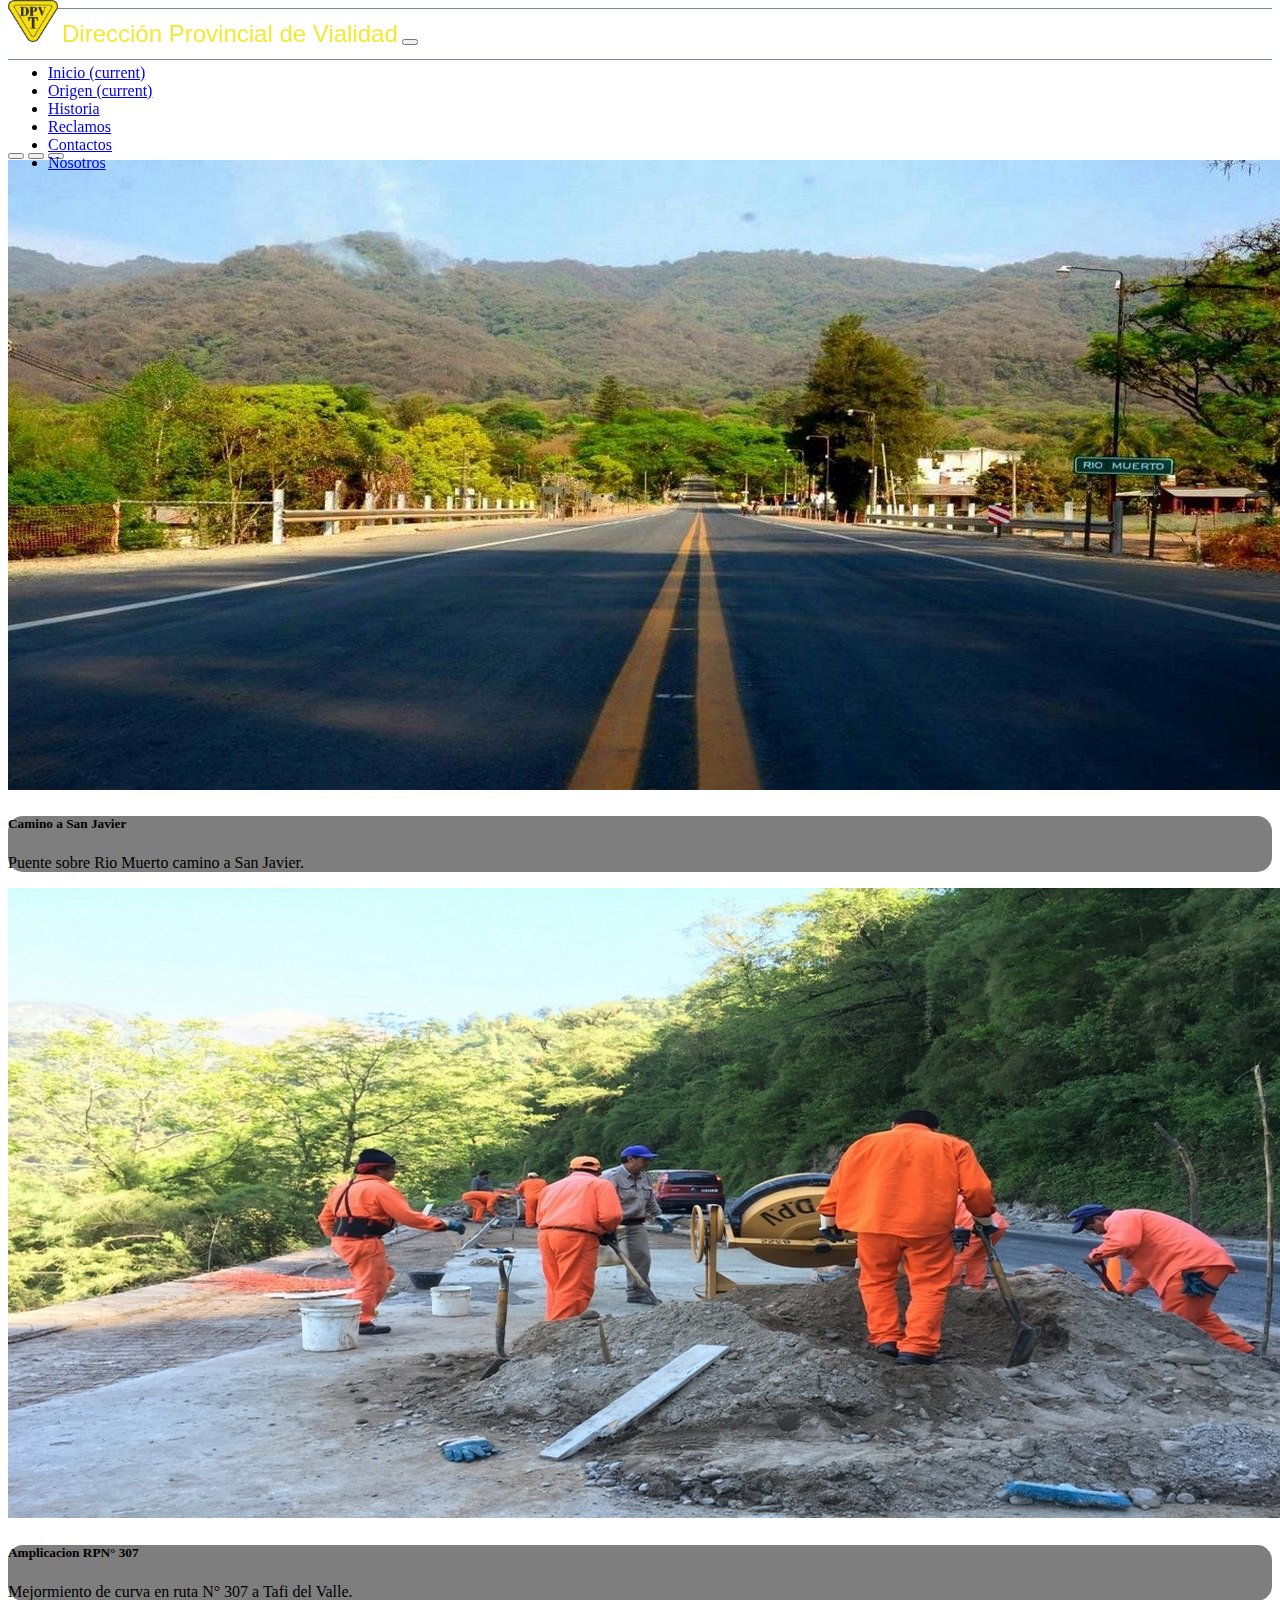
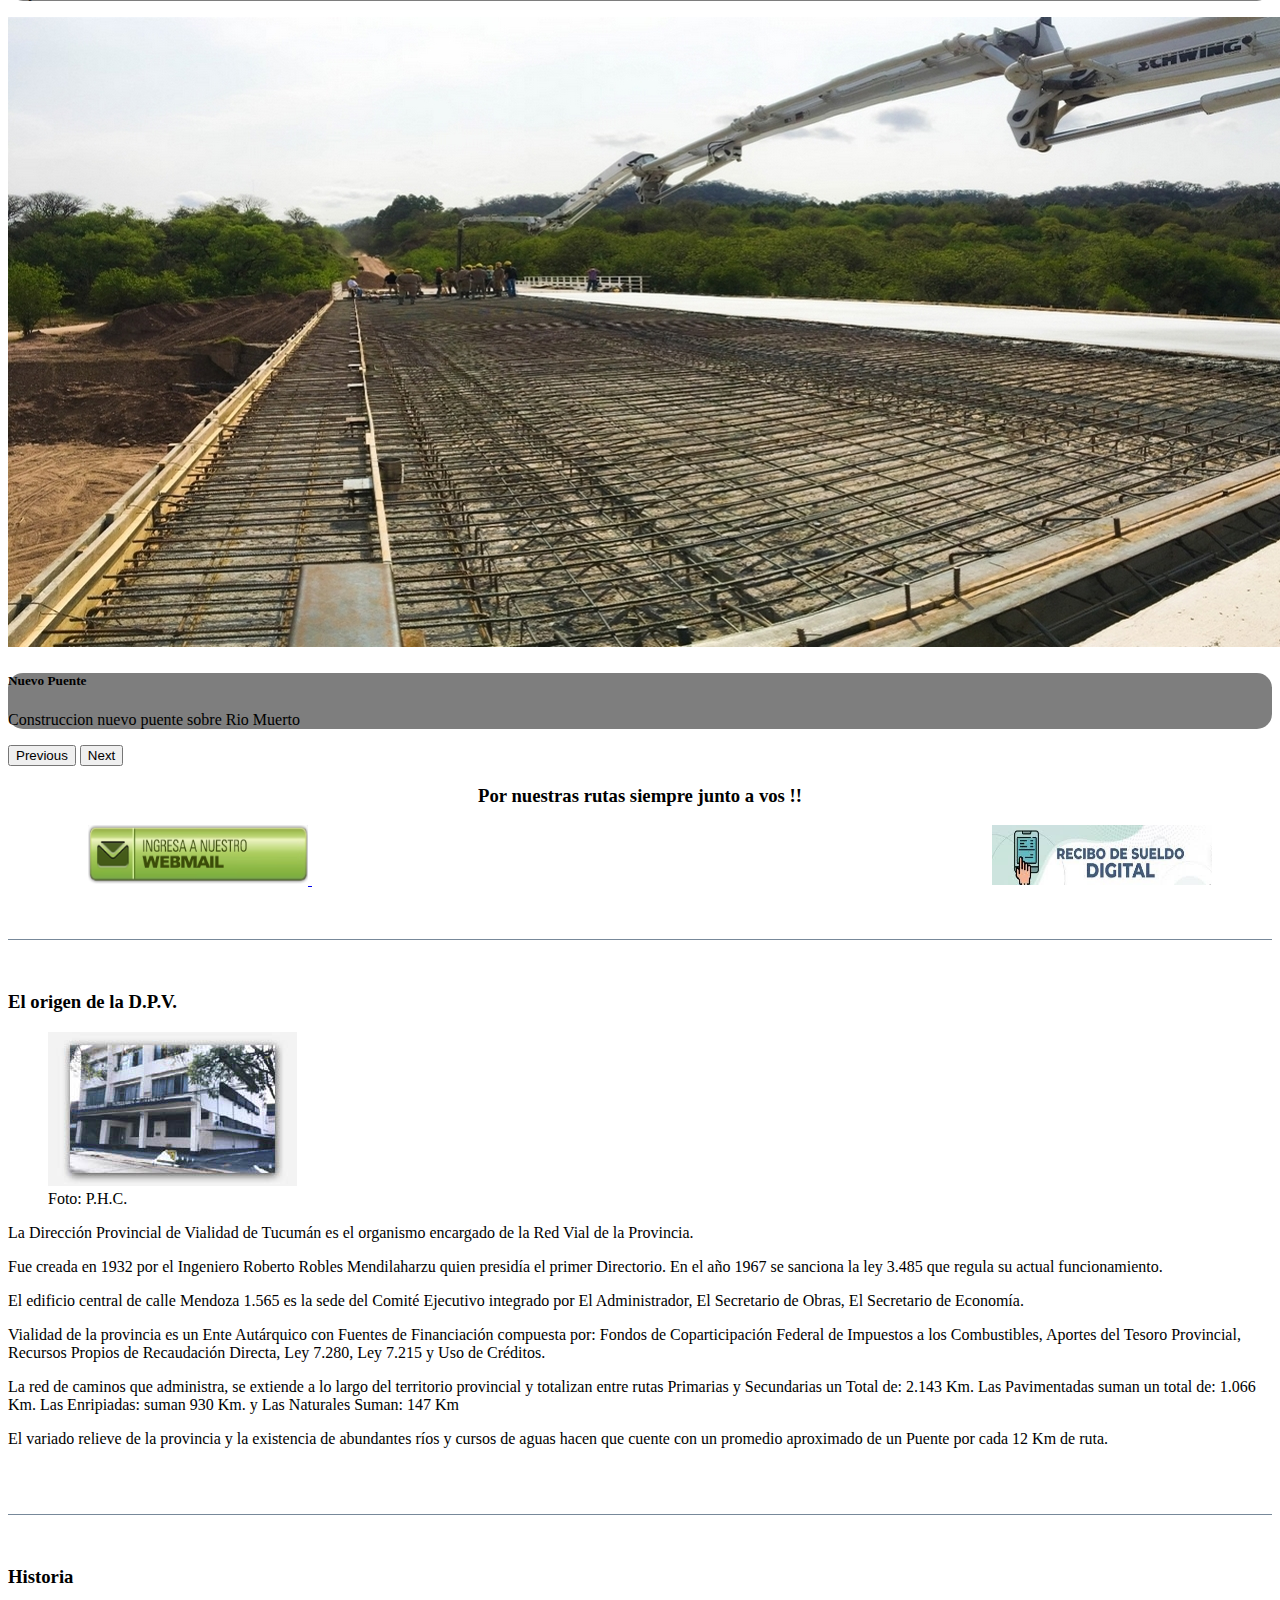
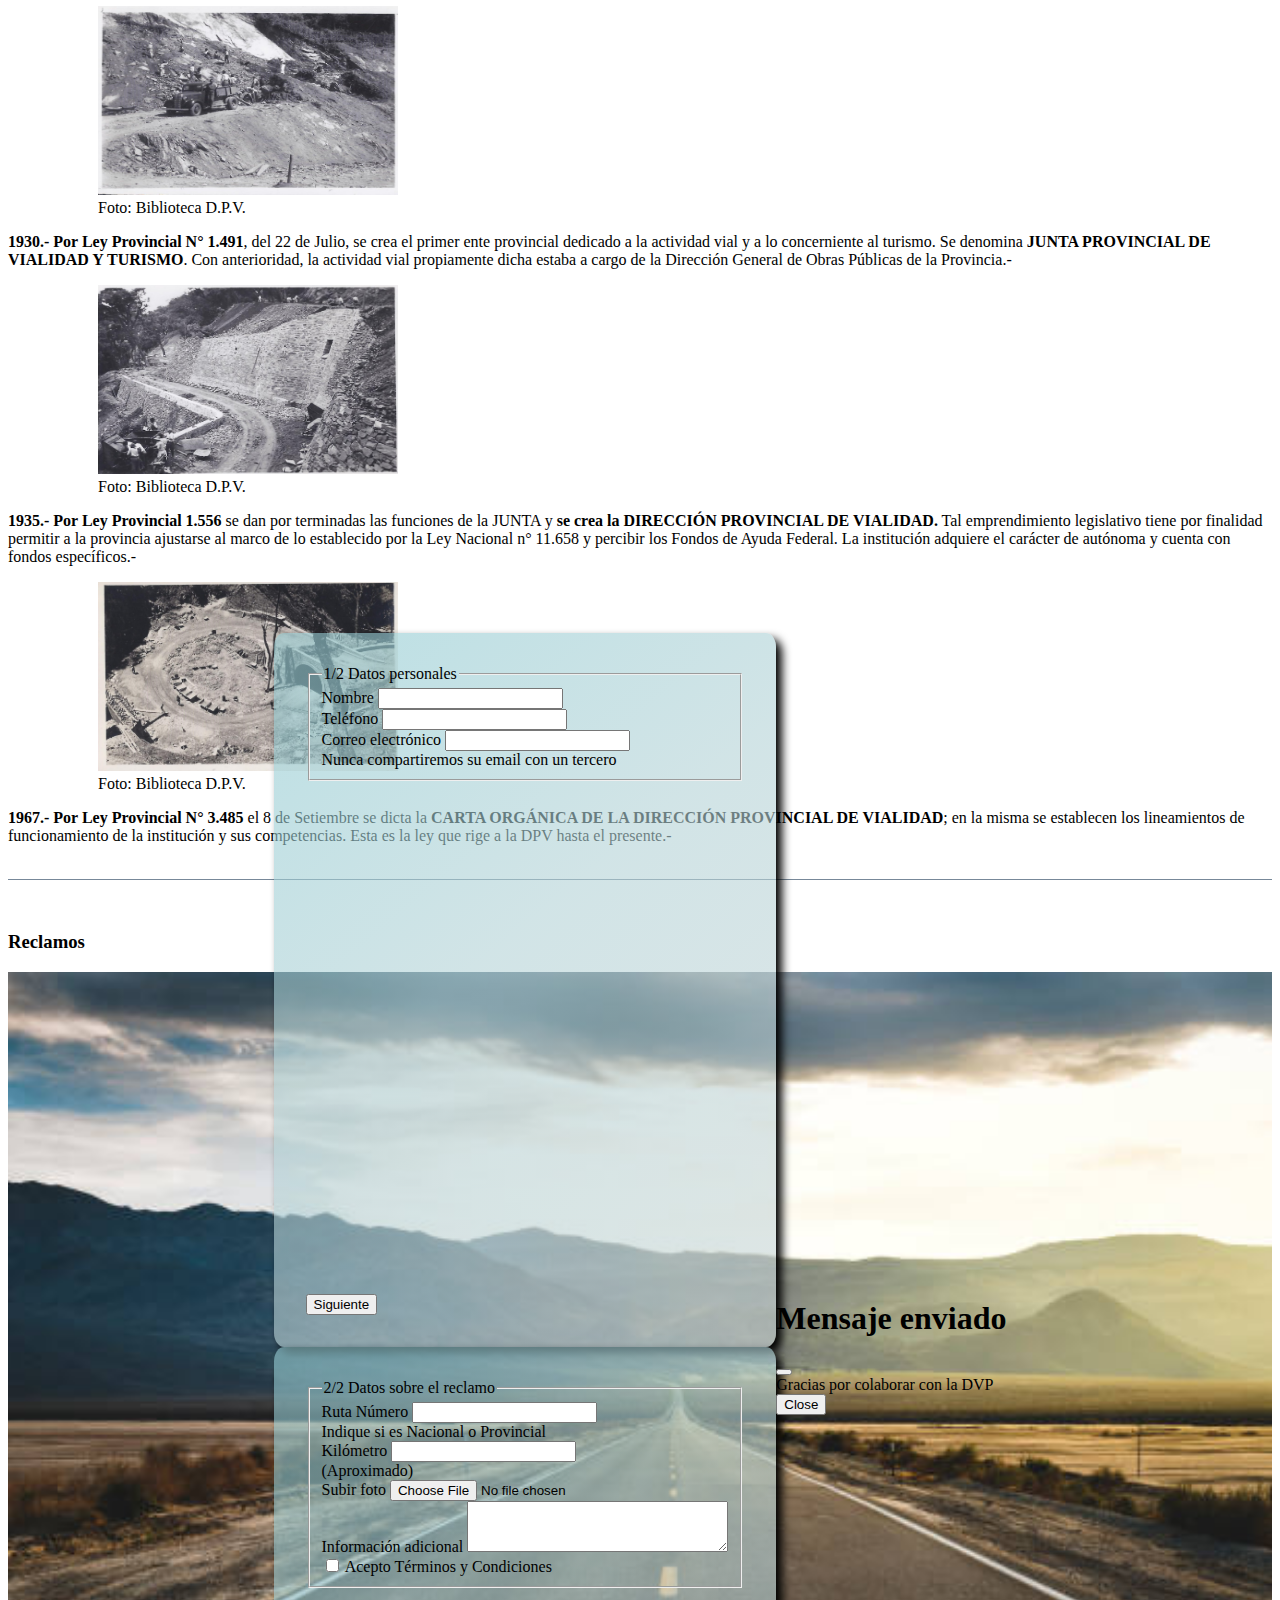
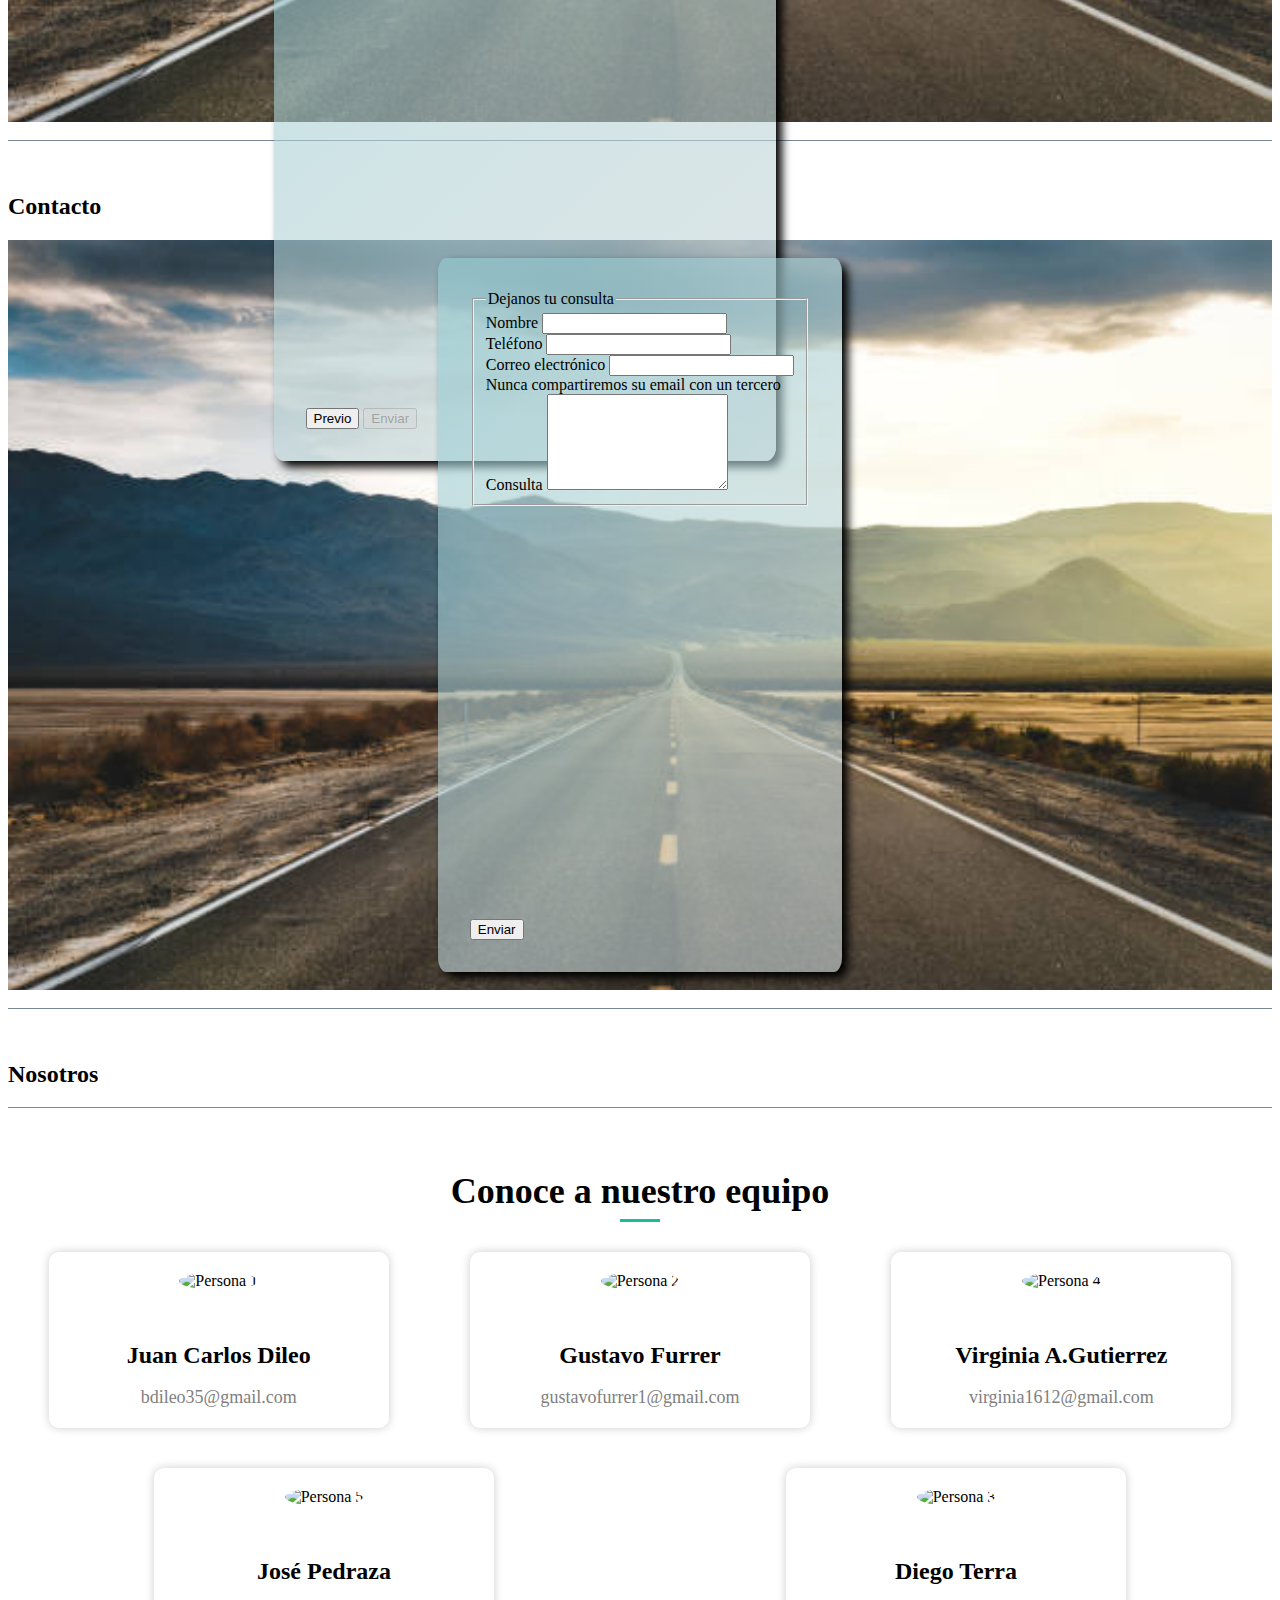
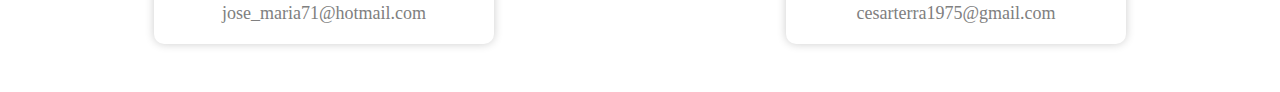
==== index.html @ 894d58d9 "Update index.html" ====
<!DOCTYPE html>
<html lang="en">

<head>
    <meta charset="UTF-8">
    <meta http-equiv="X-UA-Compatible" content="IE=edge">
    <meta name="viewport" content="width=device-width, initial-scale=1.0">
    <!-- fuentes extra -->
    <script src="https://kit.fontawesome.com/e9ca128ae6.js" crossorigin="anonymous"></script>
    <!-- favicon -->
    <link rel="shortcut icon" href="./assets/favicdpv.png" type="image/x-icon">
    <!-- css propio   -->
    <link rel="stylesheet" href="./css/styles.css">
    <!-- cargamos el css de Bootstrap -->
    <link href="https://cdn.jsdelivr.net/npm/bootstrap@5.3.0-alpha3/dist/css/bootstrap.min.css" rel="stylesheet"
        integrity="sha384-KK94CHFLLe+nY2dmCWGMq91rCGa5gtU4mk92HdvYe+M/SXH301p5ILy+dN9+nJOZ" crossorigin="anonymous">
    <!-- css Nosotros   -->
    <link rel="stylesheet" href="./style_nos.css">
    <link rel="stylesheet" href="https://cdnjs.cloudflare.com/ajax/libs/twitter-bootstrap/5.1.3/css/bootstrap.min.css"
        integrity="sha512-rN/+lhZ+X8IvHJNrcE0gJLEHznpSPdjx+1CjJstvuBQDzWXbcaXoO/Yz+DF1LJklLzBw5SXTU5P5U5EDlcA/1w=="
        crossorigin="anonymous" referrerpolicy="no-referrer" />
    <title>TrabajoFinalGrupo2</title>
</head>

<body>

    <div id="Home" class="container mt-6">

        <!--NavBar DPV  -->
        <nav class="navbar navbar-expand-md bg-body-tertiary sticky-sm-top">
            <div class="container-fluid">

                <img src="./assets/logoDpv.png" width="50" alt="logotipo">
                <span class="ms-3 isoTipo">Dirección Provincial de Vialidad</span>
                <button class="navbar-toggler" type="button" data-toggle="collapse" data-target="#navbarNav"
                    aria-controls="navbarNav" aria-expanded="false" aria-label="Toggle navigation">
                    <span class="navbar-toggler-icon"></span>
                </button>

                <!--menu sitio -->

                <div class="collapse navbar-collapse justify-content-end" id="navbarNav">
                    <ul class="navbar-nav">
                        <li class="nav-item">
                            <a class="nav-link " href="#Inicio1">Inicio <span class="sr-only">(current)</span></a>
                        </li>
                        <li class="nav-item">
                            <a class="nav-link " href="#Origen1">Origen <span class="sr-only">(current)</span></a>
                        </li>
                        <li class="nav-item">
                            <a class="nav-link" href="#Historia1">Historia</a>
                        </li>
                        <li class="nav-item">
                            <a class="nav-link" href="#Reclamos1">Reclamos</a>
                        </li>
                        <li class="nav-item">
                            <a class="nav-link " href="#Contacto1">Contactos</a>
                        </li>
                        <li class="nav-item">
                            <a class="nav-link " href="#Nosotros1">Nosotros</a>
                        </li>
                    </ul>
                    <div class="ms-sm-5 d-flex column-gap-3">
                        <a href="https://www.instagram.com/dpvtucuman/" target="_blank" class="text-black opacity-75"><i
                                class="fa-brands fa-instagram fa-lg"></i></a>
                        <a href="https://www.facebook.com/dpvtucuman?fref=ts" target="_blank"
                            class="text-black opacity-75"><i class="fa-brands fa-facebook fa-lg"></i></a>
                        <a href="https://www.youtube.com/channel/UC1u1tgmxMtYezSm2K54G1VA" target="_blank"
                            class="text-black opacity-75"><i class="fa-brands fa-youtube fa-lg"></i></a>
                    </div>
                </div>
        </nav>
        <div></div>

        <div id="Inicio1" class=" mb-5">
            <br>
        </div>
        <div id="Inicio" class="container">
            <section class="row">

                <!-- HERO SLIDER -->
                <main class="hero">
                    <div id="carouselExampleCaptions" class="carousel slide mb-5">
                        <div class="carousel-indicators">
                            <button type="button" data-bs-target="#carouselExampleCaptions" data-bs-slide-to="0"
                                class="active" aria-current="true" aria-label="Slide 1"></button>
                            <button type="button" data-bs-target="#carouselExampleCaptions" data-bs-slide-to="1"
                                aria-label="Slide 2"></button>
                            <button type="button" data-bs-target="#carouselExampleCaptions" data-bs-slide-to="2"
                                aria-label="Slide 3"></button>
                        </div>

                        <div class="carousel-inner">
                            <div class="carousel-item active">
                                <img src="./assets/slide1sm.jpeg" height: 400px class="d-block w-100"
                                    alt="Camino a San Javier, Puente sobre Rio Muerto camino a San Javier">
                                <div class="carousel-caption d-none d-sm-block">
                                    <h5>Camino a San Javier</h5>
                                    <p>Puente sobre Rio Muerto camino a San Javier. </p>
                                </div>
                            </div>
                            <div class="carousel-item">
                                <img src="./assets/slide2sm.jpg" class="d-block w-100"
                                    alt="Amplicacion RPN° 307, Mejormiento de curva en ruta N° 307 a Tafi del Valle.">
                                <div class="carousel-caption d-none d-sm-block">
                                    <h5>Amplicacion RPN° 307</h5>
                                    <p>Mejormiento de curva en ruta N° 307 a Tafi del Valle.</p>
                                </div>
                            </div>
                            <div class="carousel-item">
                                <img src="./assets/slide3sm.jpg" class="d-block w-100"
                                    alt="Nuevo Puente, Construccion nuevo puente sobre Rio Muerto">
                                <div class="carousel-caption d-none d-sm-block">
                                    <h5>Nuevo Puente</h5>
                                    <p>Construccion nuevo puente sobre Rio Muerto</p>
                                </div>
                            </div>
                        </div>
                        <button class="carousel-control-prev" type="button" data-bs-target="#carouselExampleCaptions"
                            data-bs-slide="prev">
                            <span class="carousel-control-prev-icon" aria-hidden="true"></span>
                            <span class="visually-hidden">Previous</span>
                        </button>
                        <button class="carousel-control-next" type="button" data-bs-target="#carouselExampleCaptions"
                            data-bs-slide="next">
                            <span class="carousel-control-next-icon" aria-hidden="true"></span>
                            <span class="visually-hidden">Next</span>
                        </button>
                    </div>
                </main>
            </section>

            <!-- Alineacion de webmail y boleta  -->

            <h3 style="text-align:center">Por nuestras rutas siempre junto a vos !!</h3>

            <a class="pwebmail" href="http://www.mecontuc.gov.ar/correomecon/src/login.php" target="_blank">
                <img border="0" alt="webmail" src="./assets/webmail.png" width="220" height="60">
            </a>


            <a class="boleta" href="https://boletas.dpvtucuman.gob.ar/" target="_blank">
                <img border="0" alt="ReciboDigital" src="./assets/boleta.jpg" width="220" height="60">
            </a>



            <!-- Articulo Principal -->
            <div id="Origen1" class="mb-5">
                <br>
            </div>
            <div class="container main-article">
                <article class="row">

                    <!-- ORIGEN COL de 12 -->
                    <div class="col-lg-12">
                        <h3 id="Origen" class="display-6 mb-5">El origen de la D.P.V. </h3>

                        <figure class="my-5 d-flex flex-column float-md-start me-md-3">
                            <img src="./assets/imagenInicio.jpg" alt="Dirección Provincial de Vialidad">
                            <figcaption>Foto: P.H.C.</figcaption>
                        </figure>

                        <p>La Dirección Provincial de Vialidad de Tucumán es el organismo encargado de la Red Vial de la
                            Provincia.</p>
                        <p>Fue creada en 1932 por el Ingeniero Roberto Robles Mendilaharzu quien presidía el primer
                            Directorio.
                            En el año 1967 se sanciona la ley 3.485 que regula su actual funcionamiento.</p>

                        <p>El edificio central de calle Mendoza 1.565 es la sede del Comité Ejecutivo integrado por El
                            Administrador, El Secretario de Obras,
                            El Secretario de Economía.</p>

                        <p>Vialidad de la provincia es un Ente Autárquico con Fuentes de Financiación compuesta por:
                            Fondos de
                            Coparticipación Federal de Impuestos a los Combustibles, Aportes del Tesoro Provincial,
                            Recursos Propios de
                            Recaudación Directa, Ley 7.280, Ley 7.215 y Uso de Créditos.</p>

                        <p>La red de caminos que administra, se extiende a lo largo del territorio provincial y
                            totalizan entre rutas
                            Primarias y Secundarias un Total de: 2.143 Km. Las Pavimentadas suman un total de: 1.066 Km.
                            Las
                            Enripiadas: suman 930 Km. y Las Naturales Suman: 147 Km</p>

                        <p>El variado relieve de la provincia y la existencia de abundantes ríos y cursos de aguas hacen
                            que cuente con
                            un promedio aproximado de un Puente por cada 12 Km de ruta.</p>

                </article>
            </div>
            <!-- </section> -->

            <!-- Historia  -->
            <div id="Historia1" class="mb-5">
                <br>
            </div>
            <div class="container main-article">
                <article class="row">
                    <h3 id="Historia" class="display-6 mb-5">Historia</h3>


                    <div class="col-lg-4 bg-body-secondary">
                        <figure class="my-5 d-flex flex-column historia">
                            <img src="./assets/historia.jpeg" width="300" height="189" alt="Construccion de El Rulo">
                            <figcaption class="text-lg-end">Foto: Biblioteca D.P.V.</figcaption>
                        </figure>

                        <p> <b>1930.- Por Ley Provincial N° 1.491</b>, del 22 de Julio, se crea el primer ente
                            provincial dedicado a la
                            actividad vial y a lo concerniente al turismo. Se denomina <b>JUNTA PROVINCIAL DE VIALIDAD Y
                                TURISMO</b>. Con
                            anterioridad, la actividad vial propiamente dicha estaba a cargo de la Dirección General de
                            Obras
                            Públicas de la Provincia.-</p>

                    </div>

                    <div class="col-lg-4 bg-body-secondary">
                        <figure class="my-5 d-flex flex-column historia">
                            <img src="./assets/historia1.jpeg" width="300" height="189" alt="Construccion de El Rulo">
                            <figcaption class="text-lg-end">Foto: Biblioteca D.P.V.</figcaption>
                        </figure>

                        <p> <b>1935.- Por Ley Provincial 1.556</b> se dan por terminadas las funciones de la JUNTA y
                            <b>se crea la DIRECCIÓN
                                PROVINCIAL DE VIALIDAD.</b> Tal emprendimiento legislativo tiene por finalidad permitir
                            a la provincia
                            ajustarse al marco de lo establecido por la Ley Nacional n° 11.658 y percibir los Fondos de
                            Ayuda
                            Federal. La institución adquiere el carácter de autónoma y cuenta con fondos específicos.-
                        </p>

                    </div>

                    <div class="col-lg-4 bg-body-secondary">
                        <figure class="my-5 d-flex flex-column historia">
                            <img src="./assets/historia2.jpg" width="300" height="189" alt="Construccion de El Rulo">
                            <figcaption class="text-lg-end">Foto: Biblioteca D.P.V.</figcaption>
                        </figure>

                        <p> <b>1967.- Por Ley Provincial N° 3.485</b> el 8 de Setiembre se dicta la <b>CARTA ORGÁNICA DE
                                LA DIRECCIÓN PROVINCIAL
                                DE VIALIDAD</b>; en la misma se establecen los lineamientos de funcionamiento de la
                            institución y sus
                            competencias. Esta es la ley que rige a la DPV hasta el presente.-</p>

                    </div>


                </article>
            </div>



            <div id="Reclamos1" class="mb-5">
                <br>
            </div>
            <div class="container  "><!--Sección Reclamos-->
                <h3 id="lblReclamo" class="display-6 mt-6 mb-3">Reclamos</h3>
                <section id="Reclamos" class="row">

                    <div class="col-12 col-sm-11 col-md-8 col-lg-6">
                        <!-- parte 1 -->
                        <form id="frmReclamo1">
                            <fieldset>
                                <legend class="mb-3">1/2 Datos personales</legend>
                                <div class="mb-3"><!--NombreCompleto-->
                                    <label for="fullName" class="form-label">Nombre</label>
                                    <input type="text" id="fullName" class="form-control">
                                </div>
                                <div class="mb-3"><!--Telefono-->
                                    <label for="telefono" class="form-label">Teléfono</label>
                                    <input type="tel" id="telefono" class="form-control">
                                </div>
                                <div class="mb-3"><!--Email-->
                                    <label for="email" class="form-label">Correo electrónico</label>
                                    <input type="email" id="email" class="form-control" aria-describedby="emailHelp">
                                    <div id="emailHelp" class="form-text">Nunca compartiremos su email con un tercero
                                    </div>
                                </div>
                            </fieldset>
                            <div class="d-flex btnForm">
                                <button id="btnSiguienteF1" type="button"
                                    class="btn btn-outline-dark btnFormRec">Siguiente</button>
                            </div>
                        </form>
                        <!-- parte 2 -->
                        <form id="frmReclamo2" class="d-none">
                            <fieldset>
                                <legend class="mb-5 text-center">2/2 Datos sobre el reclamo</legend>
                                <div class="mb-3">
                                    <label for="ruta" class="form-label">Ruta Número</label>
                                    <input type="text" id="ruta" class="form-control" aria-describedby="rutaHelp">

                                    <div id="rutaHelp" class="form-text">Indique si es Nacional o Provincial</div>
                                </div>
                                <div class="mb-3">
                                    <label for="km" class="form-label">Kilómetro</label>
                                    <input type="text" id="km" class="form-control" aria-describedby="kmHelp">
                                    <div id="kmHelp" class="form-text">(Aproximado)</div>
                                </div>
                                <div class="mb-3">
                                    <label for="fotoReclamo" class="form-label">Subir foto</label>
                                    <input type="file" id="fotoReclamo" class="form-control">
                                </div>
                                <div class="mb-3">
                                    <label for="extraInfo" class="form-label">Información adicional</label>
                                    <textarea id="extraInfo" class="form-control" cols="30" rows="3"></textarea>
                                </div>

                                <div class="mb-3">
                                    <input type="checkbox" id="check" class="form-check-input">
                                    <label for="check" class="form-check-label">Acepto Términos y Condiciones</label>
                                </div>

                            </fieldset>
                            <div class="d-flex btnForm">
                                <button id="btnPrevioF2" type="button"
                                    class="btn btn-outline-dark btnFormRec">Previo</button>
                                <button id="btnEnviarF2" type="submit" class="btn btn-outline-dark btnFormRec"
                                    data-bs-toggle="modal" data-bs-target="#formModal" disabled>Enviar</button>
                            </div>
                        </form>


                    </div>

                    <!-- Modal -->
                    <div class="modal fade" id="formModal" data-bs-backdrop="static" data-bs-keyboard="false"
                        tabindex="-1" aria-labelledby="staticBackdropLabel" aria-hidden="true">
                        <div class="modal-dialog">
                            <div class="modal-content">
                                <div class="modal-header">
                                    <h1 class="modal-title fs-5" id="staticBackdropLabel">Mensaje enviado</h1>
                                    <button type="button" class="btn-close" data-bs-dismiss="modal"
                                        aria-label="Close"></button>
                                </div>
                                <div class="modal-body">
                                    Gracias por colaborar con la DVP
                                </div>
                                <div class="modal-footer">
                                    <button type="button" class="btn btn-secondary"
                                        data-bs-dismiss="modal">Close</button>

                                </div>
                            </div>
                        </div>
                    </div>
                </section>
            </div>


            <div id="Contacto1" class="mb-5">
                <br>
            </div>
            <div class="container"><!--Sección Contacto-->
                <h2 id="lblContacto" class="display-6 mb-3">Contacto</h2>

                <section id="Contacto" class="row">
                    <div class="col-12 col-sm-11 col-md-8 col-lg-6">
                        <form id="frmContacto">
                            <fieldset>
                                <legend class="mb-3">Dejanos tu consulta</legend>
                                <div class="mb-3"><!--NombreCompleto-->
                                    <label for="fullName" class="form-label">Nombre</label>
                                    <input type="text" id="fullName" class="form-control">
                                </div>
                                <div class="mb-3"><!--Telefono-->
                                    <label for="telefono" class="form-label">Teléfono</label>
                                    <input type="tel" id="telefono" class="form-control">
                                </div>
                                <div class="mb-3"><!--Email-->
                                    <label for="email" class="form-label">Correo electrónico</label>
                                    <input type="email" id="email" class="form-control" aria-describedby="emailHelp">
                                    <div id="emailHelp" class="form-text">Nunca compartiremos su email con un tercero
                                    </div>
                                </div>
                                <div class="mb-3"><!--Consulta-->
                                    <label for="Consulta" class="form-label">Consulta</label>
                                    <textarea class="form-control" name="Consulta" rows="6"></textarea>

                                </div>

                            </fieldset>
                            <div>
                                <button type="submit" class="btn btn-outline-dark">Enviar</button>
                            </div>
                        </form>


                    </div>

                </section>

            </div>
        </div>
        <div id="Nosotros1" class="mb-5">
            <br>
        </div>
        <div class="container bg-body-secondary "><!--Sección Nosotros-->
            <h2 class="display-6">Nosotros</h2>
            <section id="Nosotros" class="row">
                <div class="container">
                    <h2 class="section-title">Conoce a nuestro equipo</h2>
                    <div class="team">
                        <div class="team-member">
                            <img src="https://randomuser.me/api/portraits/men/1.jpg" alt="Persona 1">
                            <h4>Juan Carlos Dileo</h4>
                            <p>bdileo35@gmail.com</p>
                        </div>
                        <div class="team-member">
                            <img src="https://randomuser.me/api/portraits/men/3.jpg" alt="Persona 2">
                            <h4>Gustavo Furrer</h4>
                            <p>gustavofurrer1@gmail.com</p>
                        </div>
                        <div class="team-member">
                            <img src="https://randomuser.me/api/portraits/women/4.jpg" alt="Persona 4">
                            <h4>Virginia A.Gutierrez </h4>
                            <p>virginia1612@gmail.com</p>
                        </div>
                        <div class="team-member">
                            <img src="https://randomuser.me/api/portraits/men/6.jpg" alt="Persona 5">
                            <h4>José Pedraza</h4>
                            <p>jose_maria71@hotmail.com</p>
                        </div>
                        <div class="team-member">
                            <img src="https://randomuser.me/api/portraits/men/2.jpg" alt="Persona 3">
                            <h4>Diego Terra</h4>
                            <p>cesarterra1975@gmail.com</p>
                        </div>
                    </div>
                </div>
            </section>
        </div>
    </div>
    <footer>
    </footer>

    <script src="https://cdn.jsdelivr.net/npm/bootstrap@5.3.0-alpha1/dist/js/bootstrap.bundle.min.js"
        integrity="sha384-w76AqPfDkMBDXo30jS1Sgez6pr3x5MlQ1ZAGC+nuZB+EYdgRZgiwxhTBTkF7CXvN"
        crossorigin="anonymous"></script>

    <script src="./js/index.js"></script>
</body>

</html>
---- css/styles.css ----
/* font-family "Nanum Brush Script", cursive */
@import url('https://fonts.googleapis.com/css2?family=Nanum+Brush+Script&display=swap');
@import url('https://fonts.googleapis.com/css2?family=Delicious+Handrawn&display=swap');

.isoTipo {
  font-family: 'Roboto', sans-serif;
  font-size: x-large;
  color: rgba(241, 230, 22, 0.89);
}

.pwebmail {
  padding-left: 80px;
}

.boleta {
  text-align: right;
  padding-left: 680px;
}


.historia {
  justify-content: center;
  padding-left: 50px;
  padding-right: 50px;

}

nav {
 
  position: fixed;
  top: 0;
  width: 100%;

}


.icono {
  padding: 1rem;
}

.carousel-caption {
  background-color: rgba(0, 0, 0, 0.504);
  border-radius: 15px;
}

div.nos {
  text-align: center;
}

.nos {

  justify-content: center;
  padding: 1rem;
  justify-content: space-between;
  align-items: center;
}




.hero {
  margin-top: 50px;
}

.subTtl {
  color: rgb(29, 90, 182)
}

.container{
  padding-top: 2rem;
  border-top: 1px solid lightslategray;
}
.main-article {
  margin-top: 2rem;
  /*margin-bottom: 8rem;*/
  /*padding-bottom: 2rem;*/
  /*border-top: 1px solid lightslategray;
  
  border-bottom: 1px solid lightslategray;
*/
}

#Contacto {
  background-image: url("../assets/Camino1.jpg");
  background-size: cover;
  height: 750px;
  display: flex;
  justify-content: center;
  align-items: center;
}

#Reclamos {
  background-image: url("../assets/Camino1.jpg");
  background-size: cover;
  height: 750px;
  display: flex;
  justify-content: center;
  align-items: center;
}

#Reclamos form {
  background: linear-gradient(140deg, rgba(150, 204, 211, 0.6) 10%, rgba(179, 210, 214, 0.6) 45%, rgba(202, 213, 215, 0.6) 100%);
  padding: 2rem;
  box-shadow: 6px 6px 10px;
  border-radius: 2%;
  height: 650px;
  display: flex;
  flex-direction: column;
  justify-content: space-between
}

#Contacto form {
  background: linear-gradient(140deg, rgb(150, 204, 211, 0.6) 10%, rgb(179, 210, 214, 0.6) 45%, rgb(202, 213, 215, 0.6) 100%);
  padding: 2rem;
  box-shadow: 6px 6px 10px;
  border-radius: 2%;
  height: 650px;
  display: flex;
  flex-direction: column;
  justify-content: space-between
}

.btnForm {
  justify-content: end;
  column-gap: 0.5rem;

}
---- style_nos.css ----
header {
  height: 80px;
  background-color: #ffffff;
  box-shadow: 0px 1px 10px rgba(0, 0, 0, 0.1);
}

.logo a {
  font-size: 1.5rem;
  font-weight: bold;
  color: #333333;
  text-decoration: none;
}

.menu ul {
  list-style: none;
  margin: 0;
  padding: 0;
}

.menu ul li {
  display: inline-block;
  margin-left: 20px;
}

.menu ul li a {
  font-size: 1.2rem;
  color: #333333;
  text-decoration: none;
}

.animated-text h1 {
  margin: 0;
  font-size: 3rem;
  color: #333333;
  font-weight: bold;
  animation: animate-text 2s linear infinite;
}

@keyframes animate-text {
  0% {
    opacity: 0.5;
  }
  50% {
    opacity: 1;
  }
  100% {
    opacity: 0.5;
  }
}


#nosotros {
    background-color: #f5f5f5;
    padding: 80px 0;
  }
  
  .section-title {
    text-align: center;
    font-size: 36px;
    margin-bottom: 40px;
    position: relative;
  }
  
  .main-title {
  font-size: 48px;
  color: #8e73e8;
  text-align: center;
  animation: pulse 1s ease-in-out infinite;
  }

@keyframes pulse {
  0% {
    transform: scale(1);
  }
  50% {
    transform: scale(1.1);
  }
  100% {
    transform: scale(1);
  }
}


  .section-title::after {
    content: '';
    display: block;
    width: 40px;
    height: 3px;
    background-color: #1abc9c;
    position: absolute;
    bottom: -10px;
    left: 50%;
    transform: translateX(-50%);
    animation: bounce 1s ease-in-out infinite;
  }
  
  .team {
    display: flex;
    justify-content: space-around;
    align-items: center;
    flex-wrap: wrap;
    margin-top: 40px;
  }
  
  .team-member {
    background-color: white;
    padding: 20px;
    text-align: center;
    border-radius: 10px;
    box-shadow: 0px 0px 10px rgba(0,0,0,0.2);
    margin-bottom: 40px;
    width: 300px;
  }
  
  .team-member img {
    border-radius: 50%;
    width: 150px;
    height: 150px;
    margin-bottom: 20px;
  }
  
  .team-member h4 {
    font-size: 24px;
    margin-bottom: 10px;
  }
  
  .team-member p {
    font-size: 18px;
    color: gray;
    margin-bottom: 0;
  }
  
  @keyframes bounce {
    0% {
      transform: translateX(-50%) scaleY(1);
    }
    50% {
      transform: translateX(-50%) scaleY(0.7);
    }
    100% {
      transform: translateX(-50%) scaleY(1);
    }
  }
#nosotros {
  background-color: #f5f5f5;
  padding: 80px 0;
}

.section-title {
  text-align: center;
  font-size: 36px;
  margin-bottom: 40px;
  position: relative;
}

.section-title::after {
  content: '';
  display: block;
  width: 40px;
  height: 3px;
  background-color: #1abc9c;
  position: absolute;
  bottom: -10px;
  left: 50%;
  transform: translateX(-50%);
  animation: bounce 1s ease-in-out infinite;
}

.team {
  display: flex;
  justify-content: space-around;
  align-items: center;
  flex-wrap: wrap;
  margin-top: 40px;
}

.team-member {
  background-color: white;
  padding: 20px;
  text-align: center;
  border-radius: 10px;
  box-shadow: 0px 0px 10px rgba(0,0,0,0.2);
  margin-bottom: 40px;
  width: 300px;
}

.team-member img {
  border-radius: 50%;
  width: 150px;
  height: 150px;
  margin-bottom: 20px;
}

.team-member h4 {
  font-size: 24px;
  margin-bottom: 10px;
}

.team-member p {
  font-size: 18px;
  color: gray;
  margin-bottom: 0;
}

@keyframes bounce {
  0% {
    transform: translateX(-50%) scaleY(1);
  }
  50% {
    transform: translateX(-50%) scaleY(0.7);
  }
  100% {
    transform: translateX(-50%) scaleY(1);
  }
}
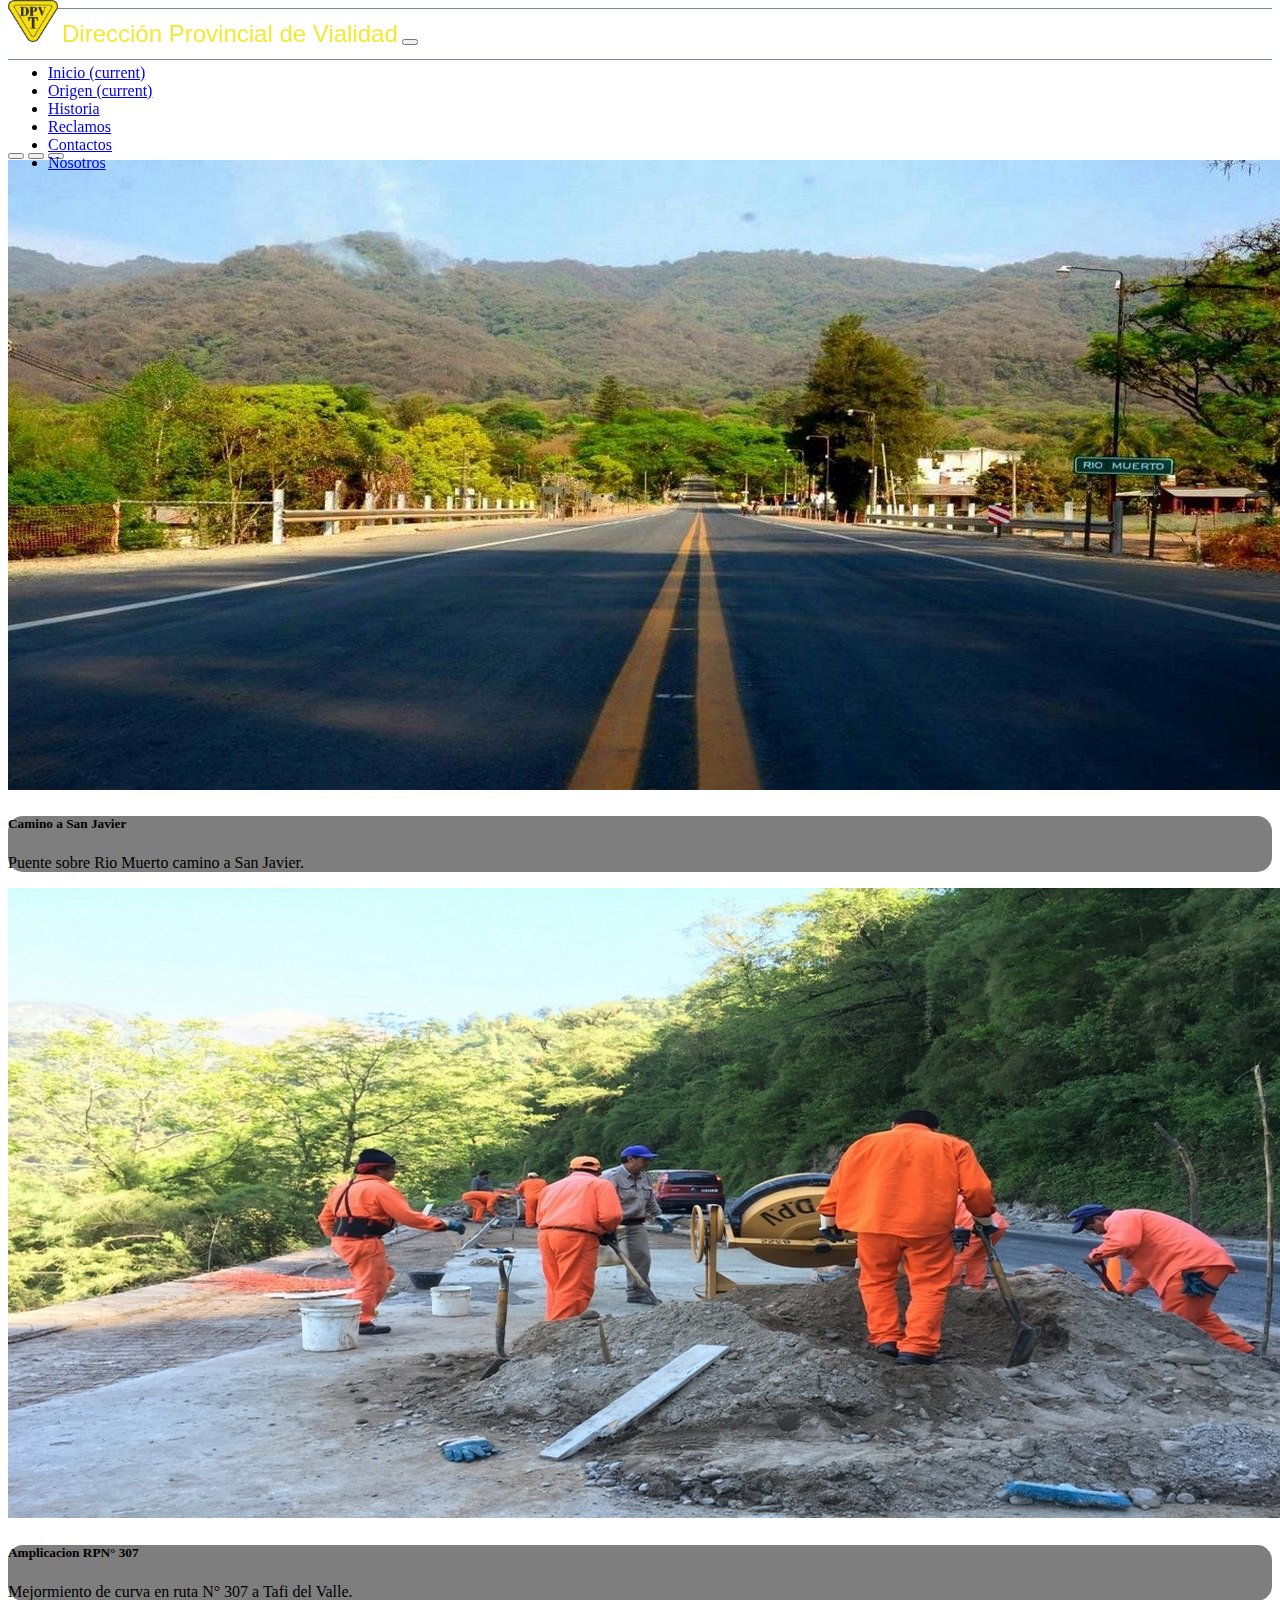
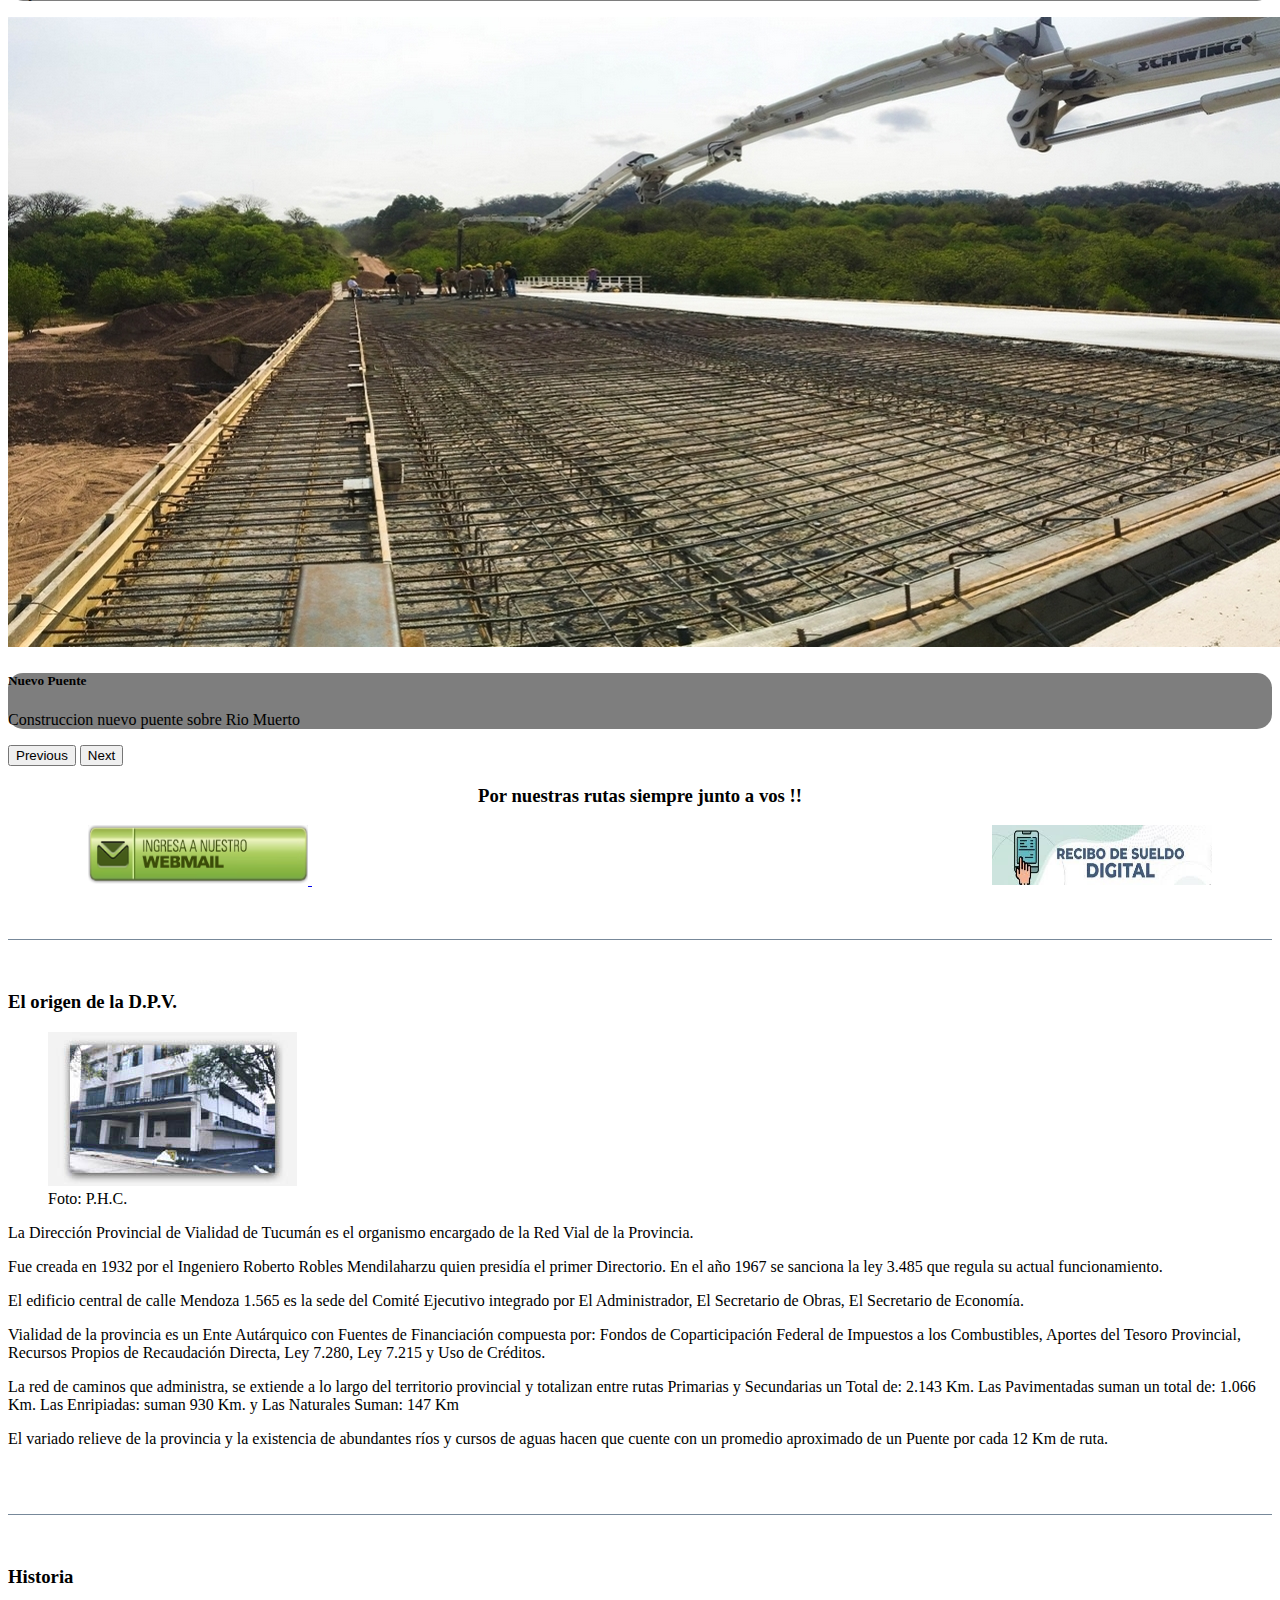
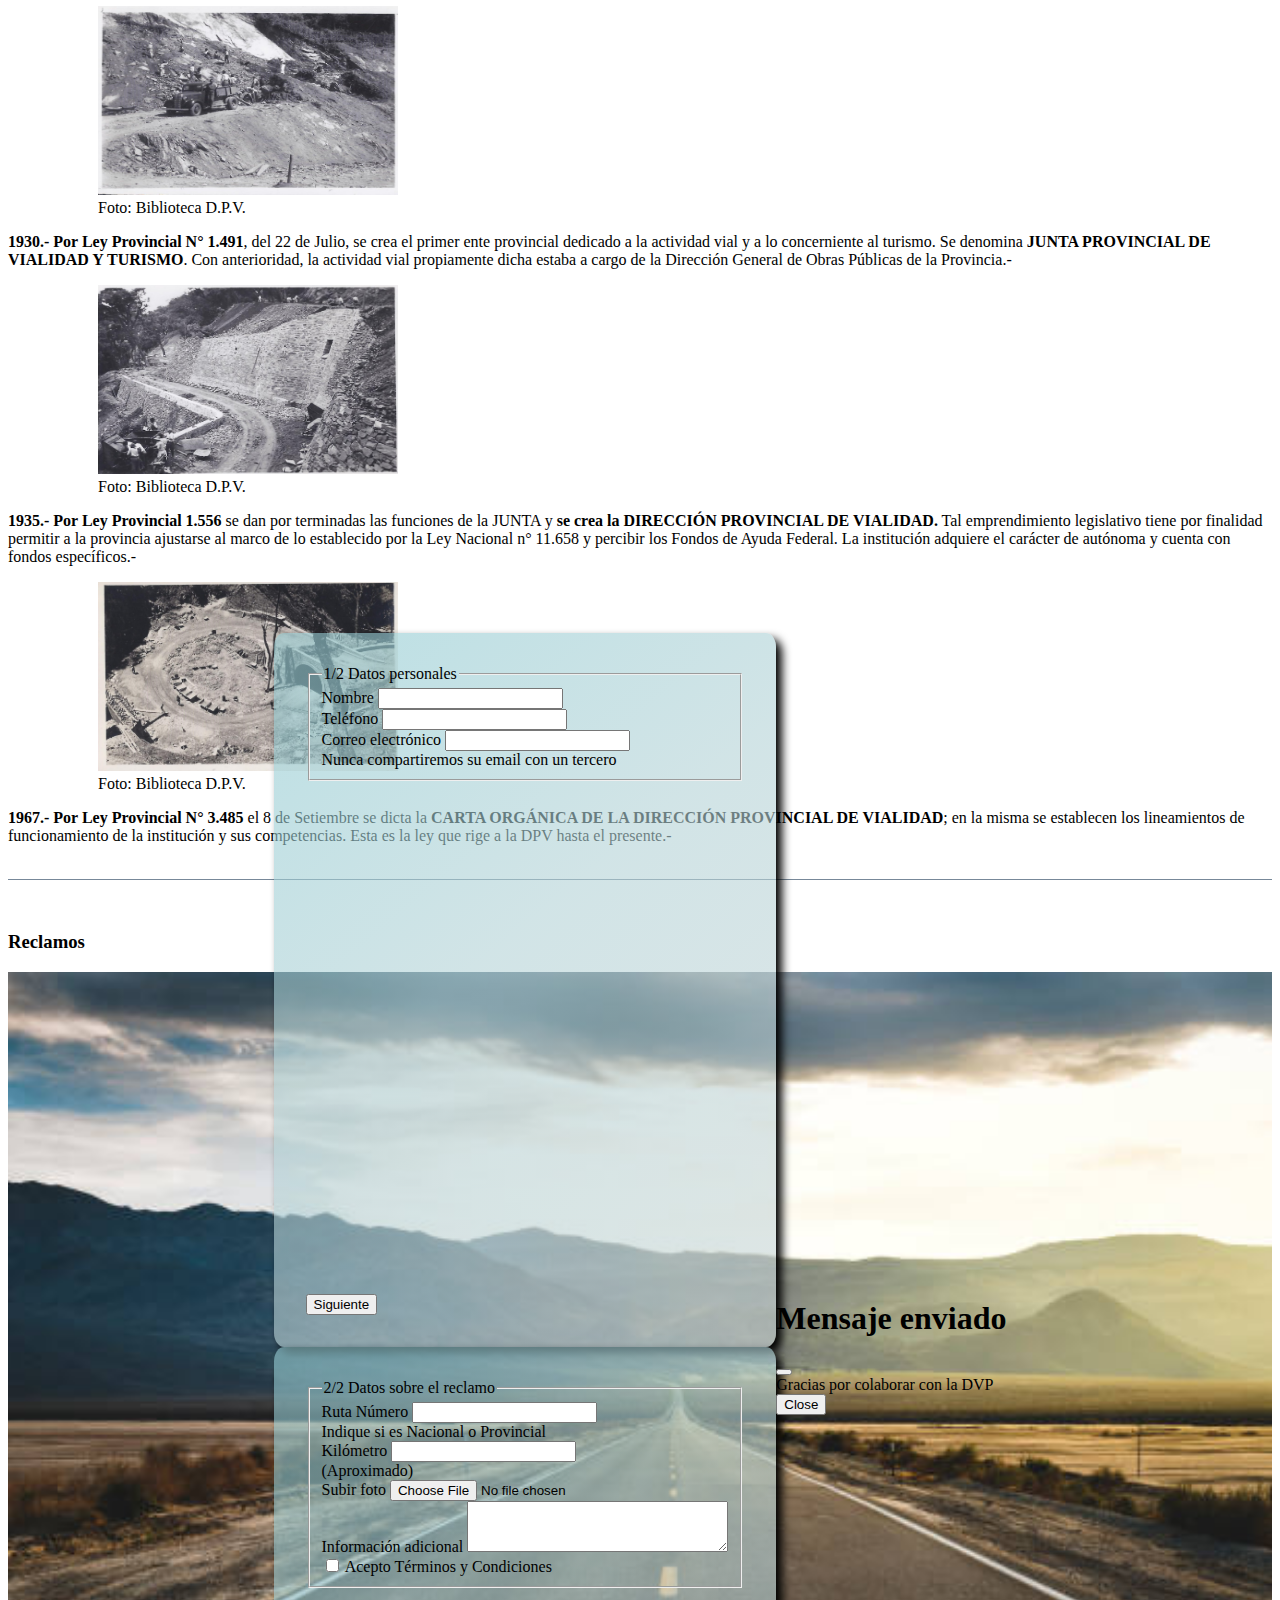
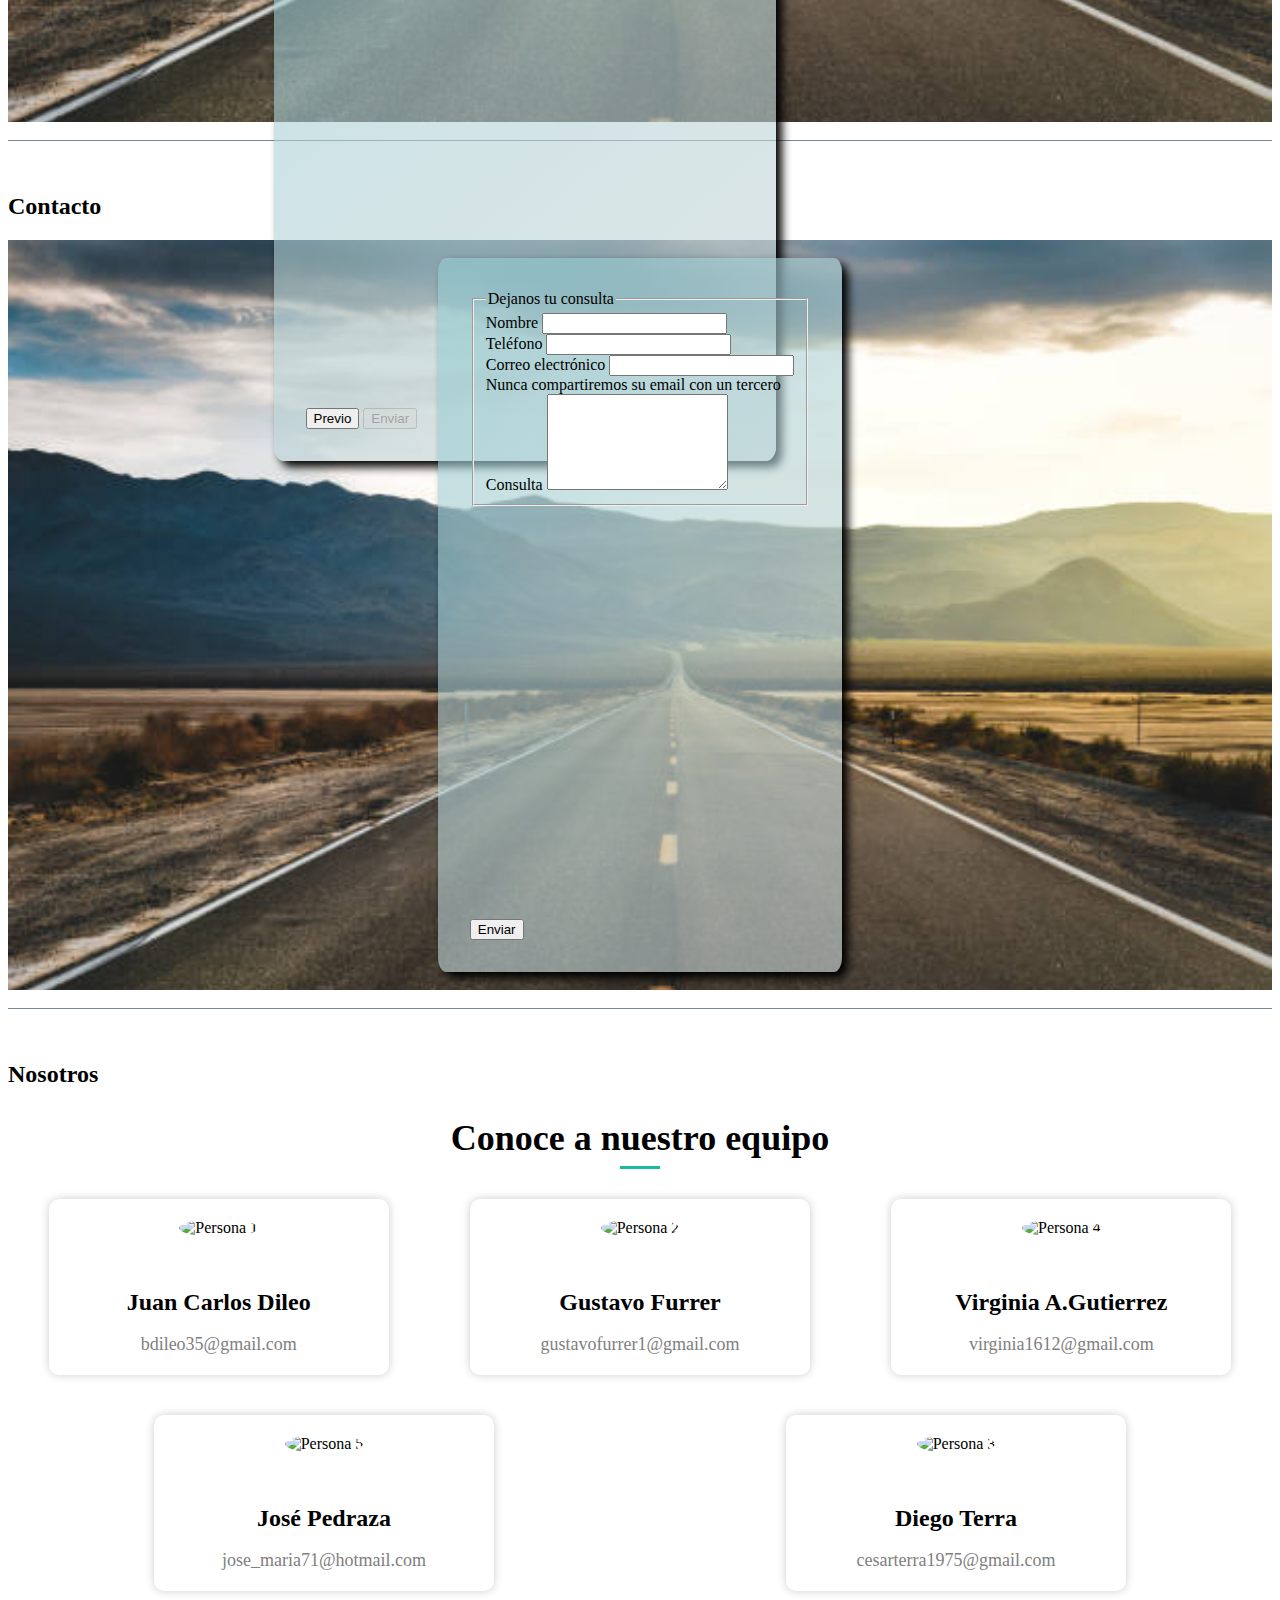
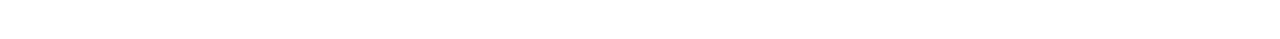
==== commit 45dac3e4: "Nosotros" ====
--- a/index.html
+++ b/index.html
@@ -398,12 +398,12 @@
         <div id="Nosotros1" class="mb-5">
             <br>
         </div>
-        <div class="container bg-body-secondary "><!--Sección Nosotros-->
+        <div class="container  "><!--Sección Nosotros-->
             <h2 class="display-6">Nosotros</h2>
             <section id="Nosotros" class="row">
-                <div class="container">
-                    <h2 class="section-title">Conoce a nuestro equipo</h2>
-                    <div class="team">
+                
+                <h2 class="section-title">Conoce a nuestro equipo</h2>
+                <div class="team bg-body-secondary ">
                         <div class="team-member">
                             <img src="https://randomuser.me/api/portraits/men/1.jpg" alt="Persona 1">
                             <h4>Juan Carlos Dileo</h4>
@@ -430,12 +430,11 @@
                             <p>cesarterra1975@gmail.com</p>
                         </div>
                     </div>
-                </div>
+                
             </section>
         </div>
     </div>
-    <footer>
-    </footer>
+   
 
     <script src="https://cdn.jsdelivr.net/npm/bootstrap@5.3.0-alpha1/dist/js/bootstrap.bundle.min.js"
         integrity="sha384-w76AqPfDkMBDXo30jS1Sgez6pr3x5MlQ1ZAGC+nuZB+EYdgRZgiwxhTBTkF7CXvN"
@@ -444,4 +443,4 @@
     <script src="./js/index.js"></script>
 </body>
 
-</html>
+</html>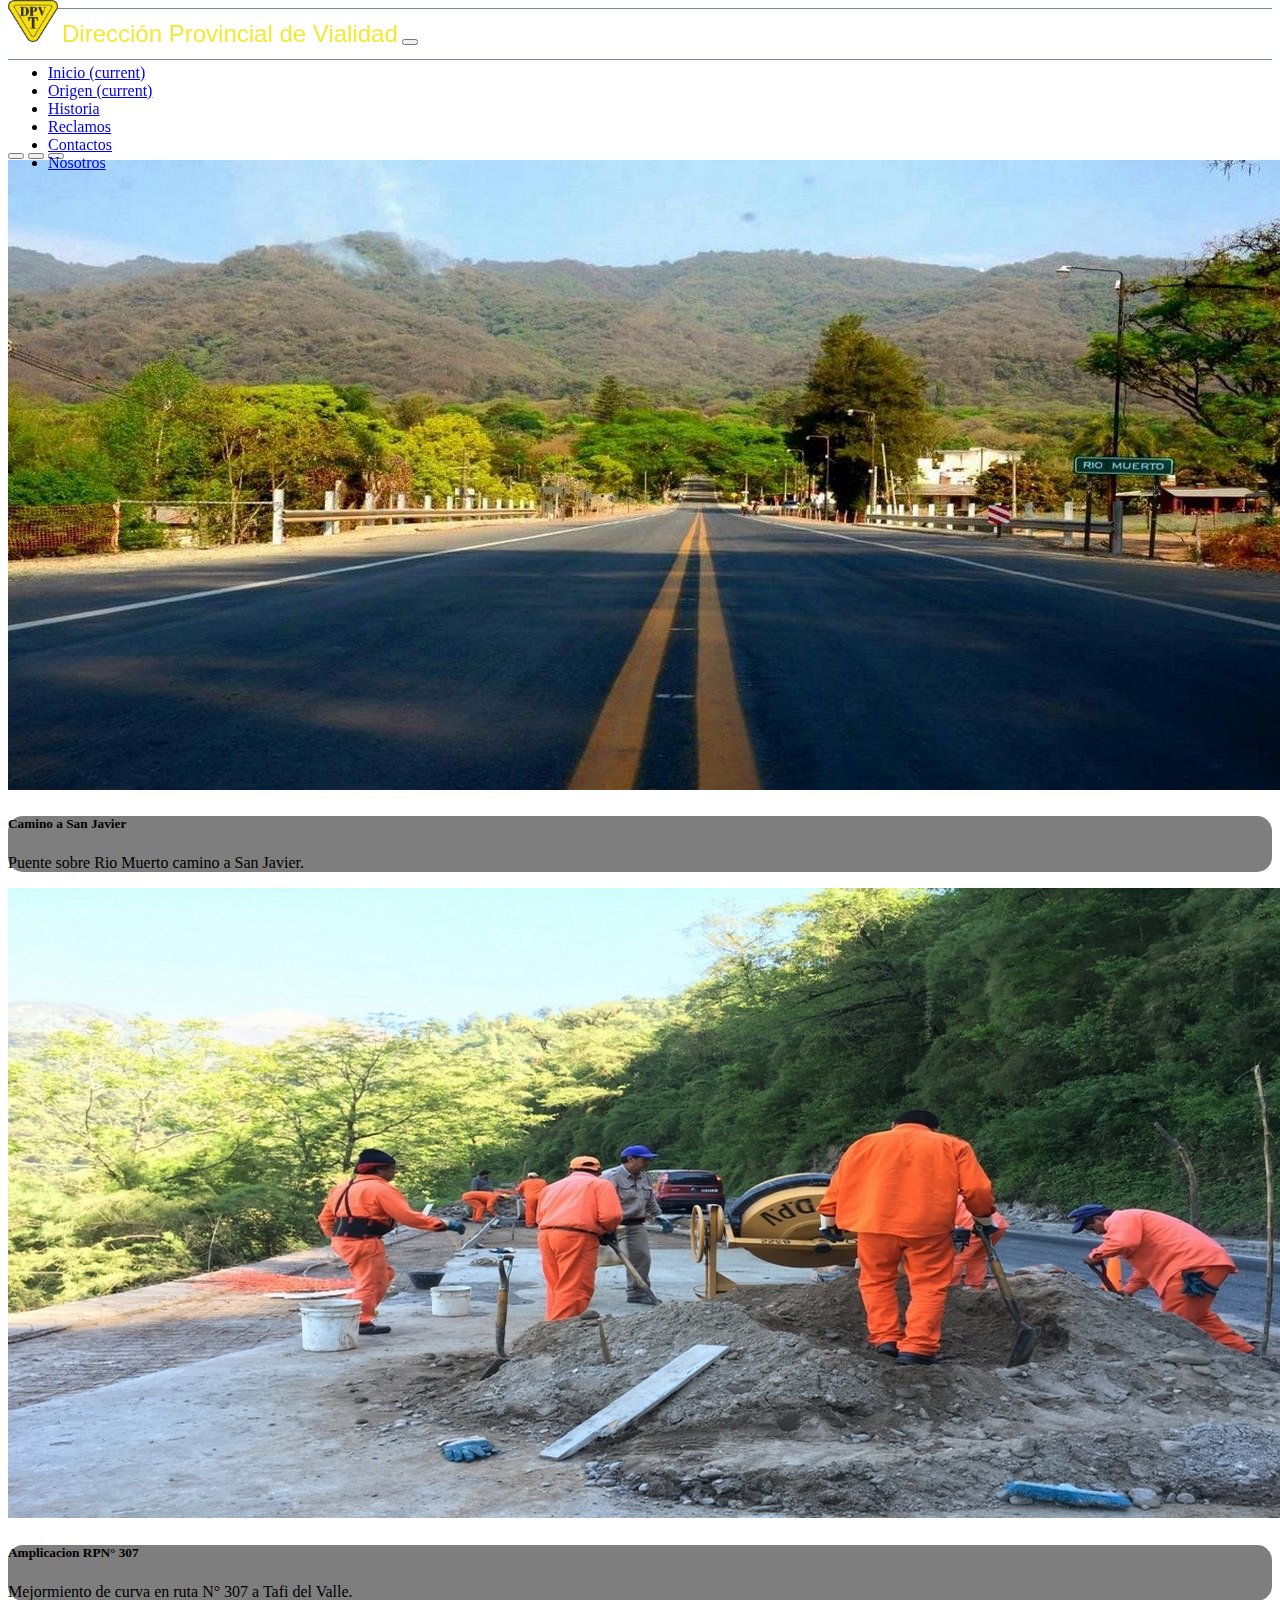
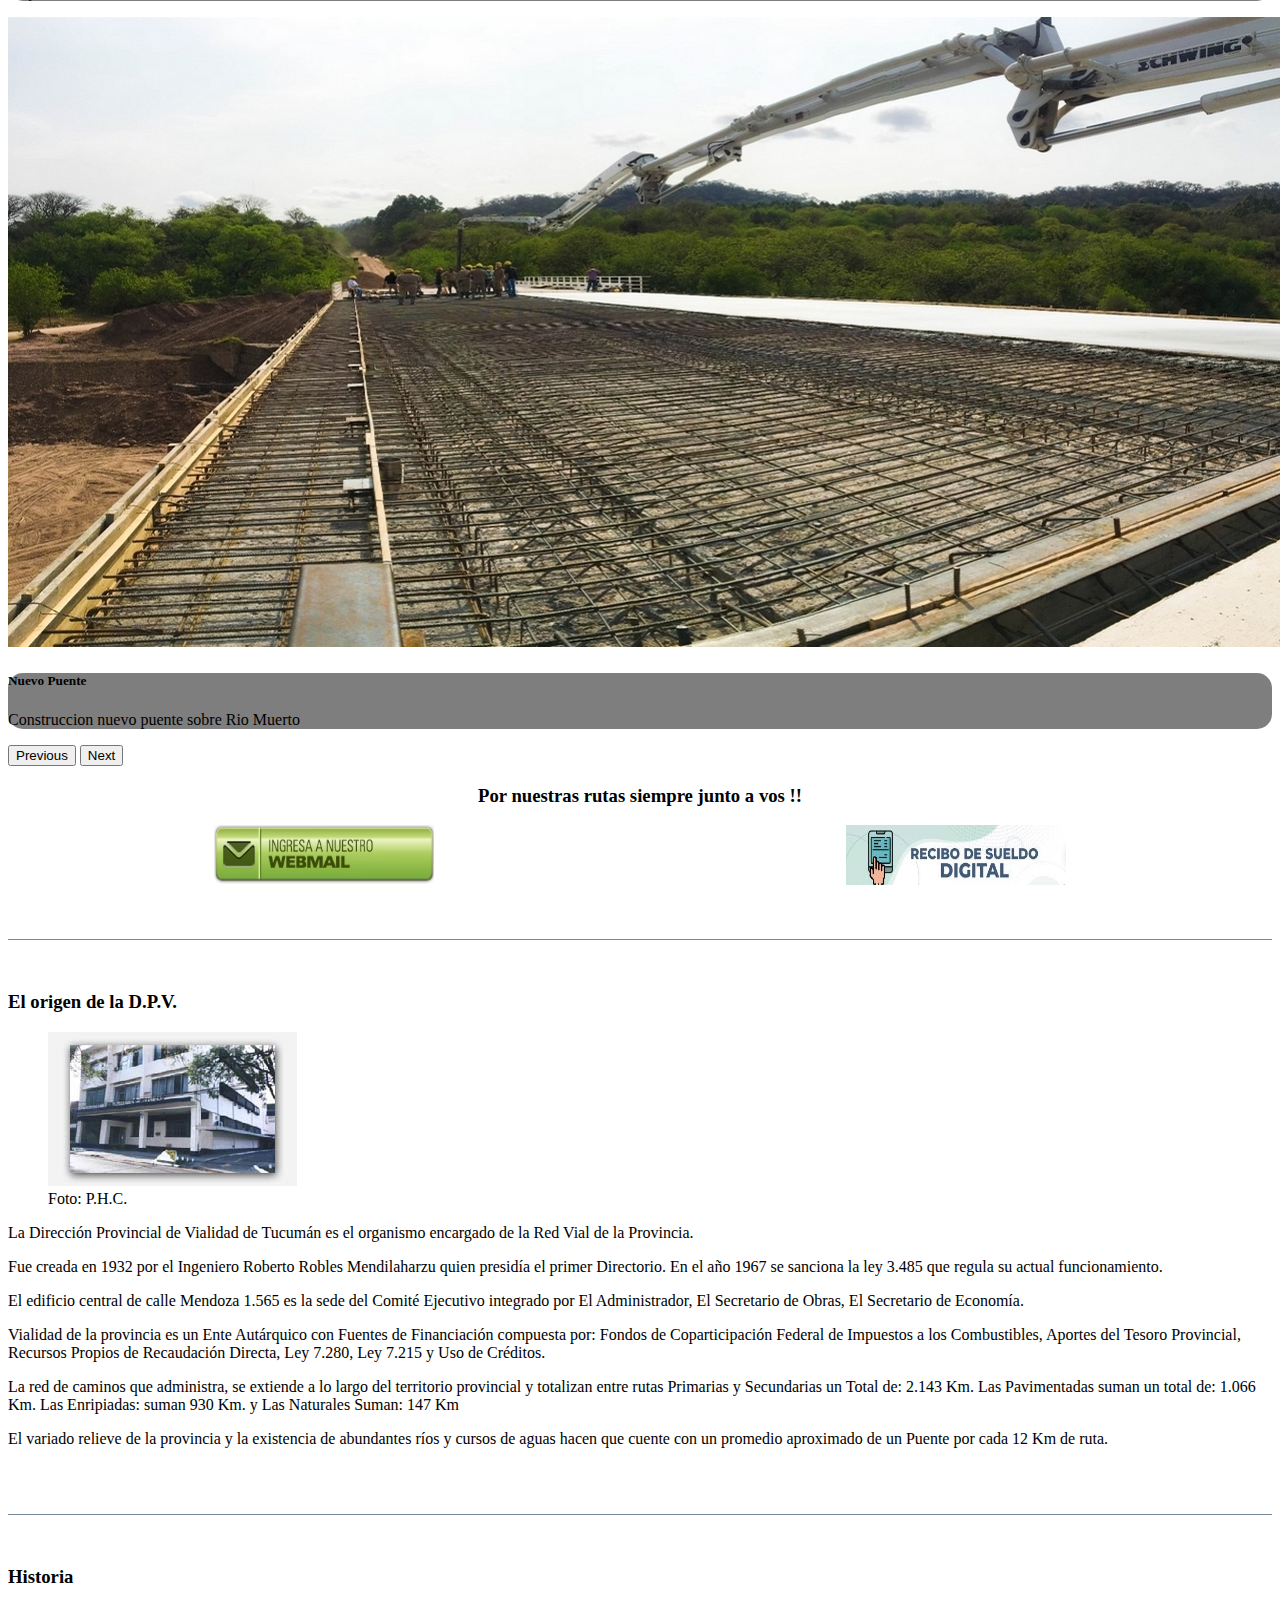
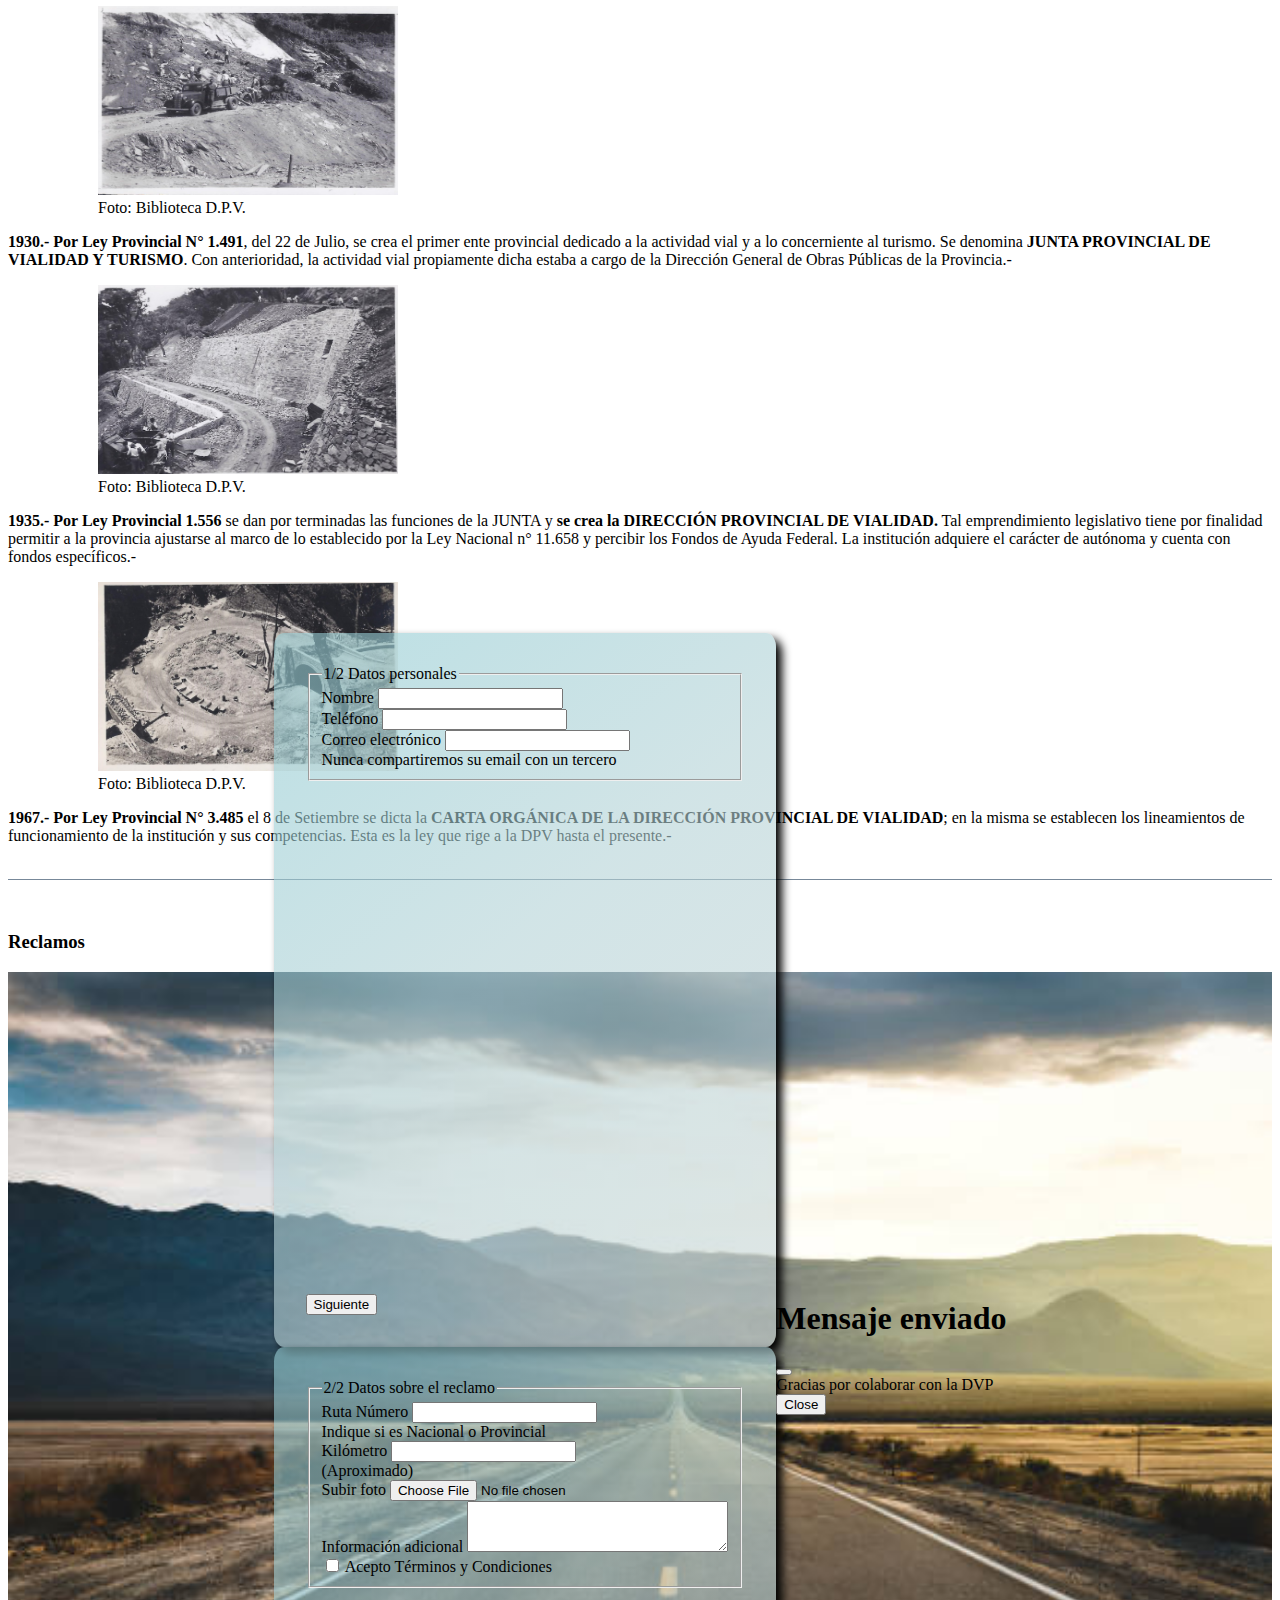
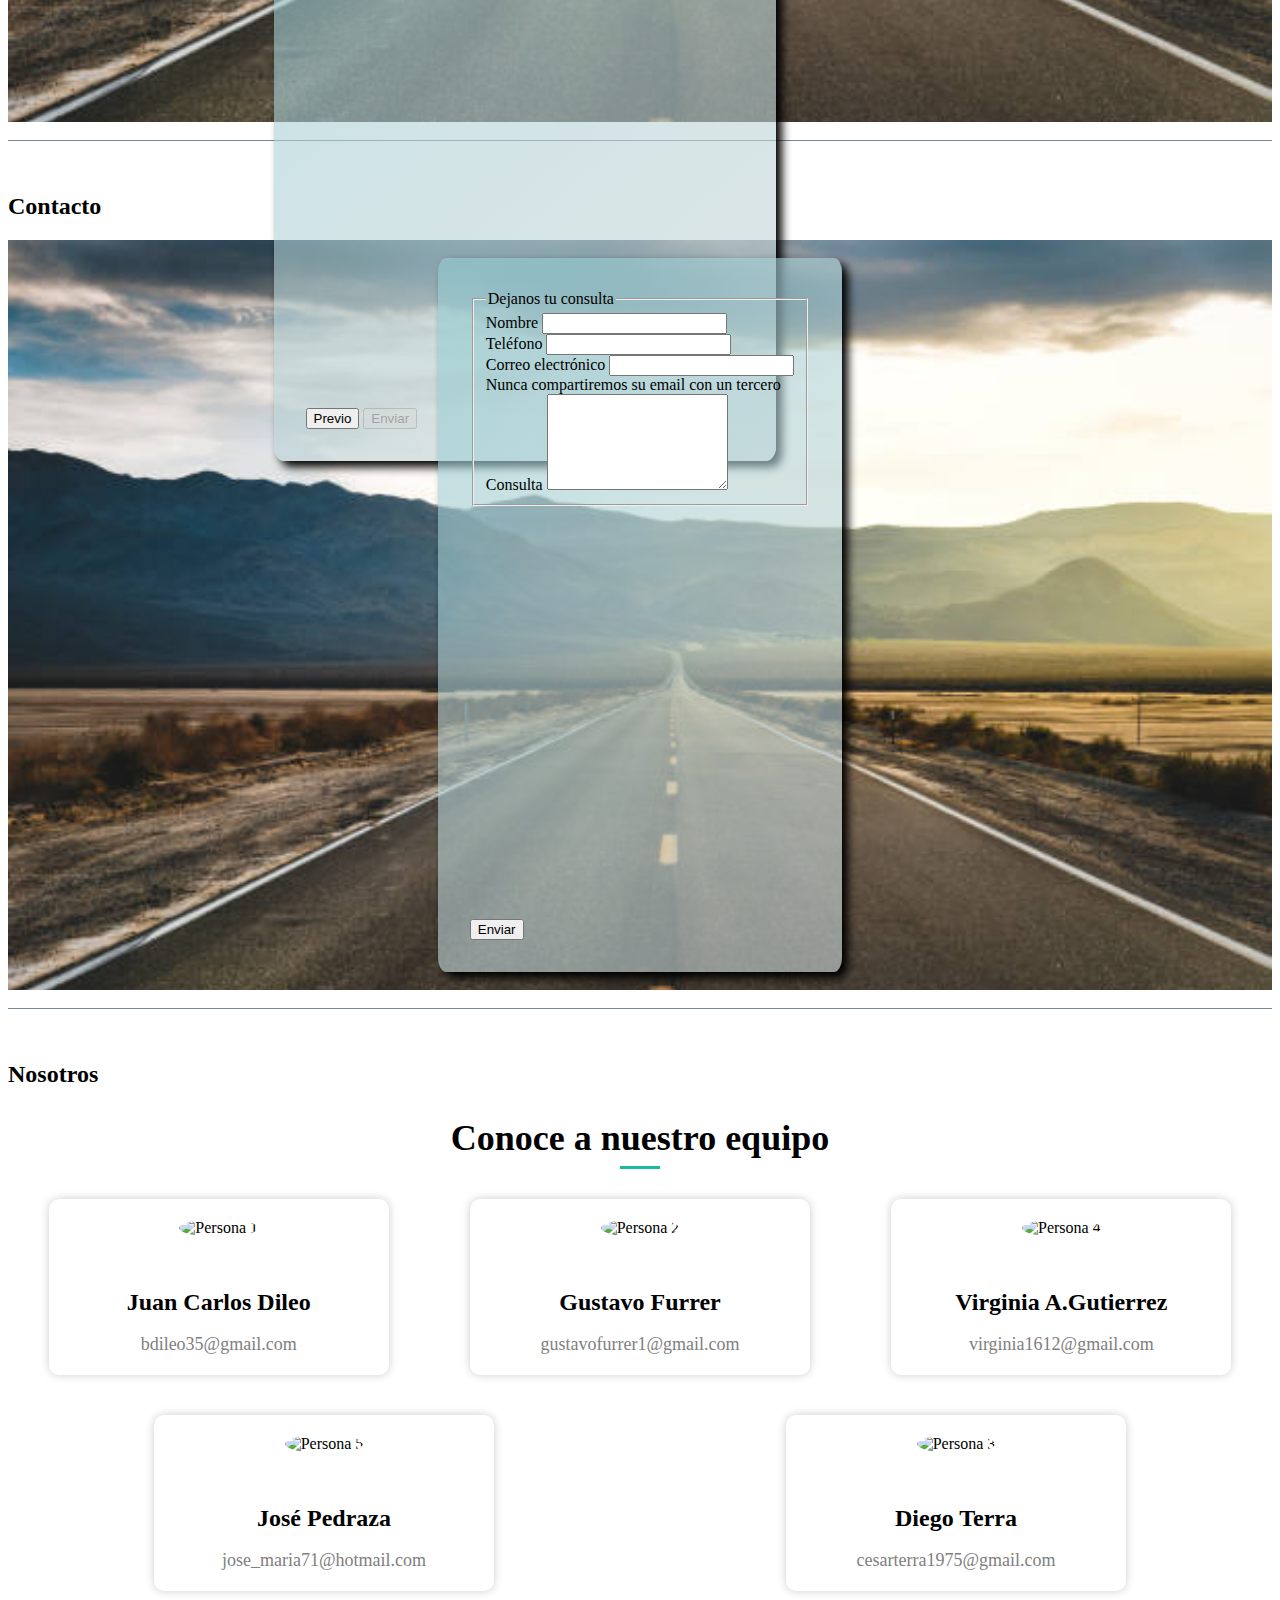
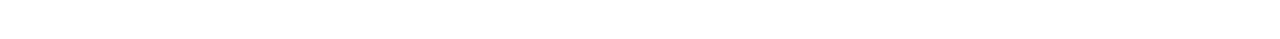
==== commit 3808b276: "Modif GF" ====
--- a/index.html
+++ b/index.html
@@ -132,7 +132,7 @@
 
             <!-- Alineacion de webmail y boleta  -->
 
-            <h3 style="text-align:center">Por nuestras rutas siempre junto a vos !!</h3>
+            <!-- <h3 style="text-align:center">Por nuestras rutas siempre junto a vos !!</h3>
 
             <a class="pwebmail" href="http://www.mecontuc.gov.ar/correomecon/src/login.php" target="_blank">
                 <img border="0" alt="webmail" src="./assets/webmail.png" width="220" height="60">
@@ -141,7 +141,21 @@
 
             <a class="boleta" href="https://boletas.dpvtucuman.gob.ar/" target="_blank">
                 <img border="0" alt="ReciboDigital" src="./assets/boleta.jpg" width="220" height="60">
-            </a>
+            </a> -->
+
+            <h3 style="text-align:center">Por nuestras rutas siempre junto a vos !!</h3>
+            <div class="my-5  mailBoletas">
+    
+                <a  href="http://www.mecontuc.gov.ar/correomecon/src/login.php" target="_blank">
+                    <img border="0" alt="webmail" src="./assets/webmail.png" width="220" height="60">
+                </a>
+    
+    
+                <a  href="https://boletas.dpvtucuman.gob.ar/" target="_blank">
+                    <img border="0" alt="ReciboDigital" src="./assets/boleta.jpg" width="220" height="60">
+                </a>
+
+            </div>
 
 
 
--- a/css/styles.css
+++ b/css/styles.css
@@ -7,7 +7,10 @@
   font-size: x-large;
   color: rgba(241, 230, 22, 0.89);
 }
-
+.mailBoletas{
+  display: flex;
+  justify-content: space-around;
+ }
 .pwebmail {
   padding-left: 80px;
 }
@@ -124,4 +127,59 @@
   justify-content: end;
   column-gap: 0.5rem;
 
-}+}
+
+#nosotros {
+    background-color: #f5f5f5;
+    padding: 80px 0;
+  }
+
+  .section-title {
+    text-align: center;
+    font-size: 36px;
+    margin-bottom: 40px;
+    position: relative;
+  }
+
+  .main-title {
+  font-size: 48px;
+  color: #8e73e8;
+  text-align: center;
+  animation: pulse 1s ease-in-out infinite;
+  }
+
+  .team {
+    display: flex;
+    justify-content: space-around;
+    align-items: center;
+    flex-wrap: wrap;
+    margin-top: 40px;
+  }
+
+  .team-member {
+    background-color: white;
+    padding: 20px;
+    text-align: center;
+    border-radius: 10px;
+    box-shadow: 0px 0px 10px rgba(0,0,0,0.2);
+    margin-bottom: 40px;
+    width: 300px;
+  }
+
+  .team-member img {
+    border-radius: 50%;
+    width: 150px;
+    height: 150px;
+    margin-bottom: 20px;
+  }
+
+  .team-member h4 {
+    font-size: 24px;
+    margin-bottom: 10px;
+  }
+
+  .team-member p {
+    font-size: 18px;
+    color: gray;
+    margin-bottom: 0;
+  }
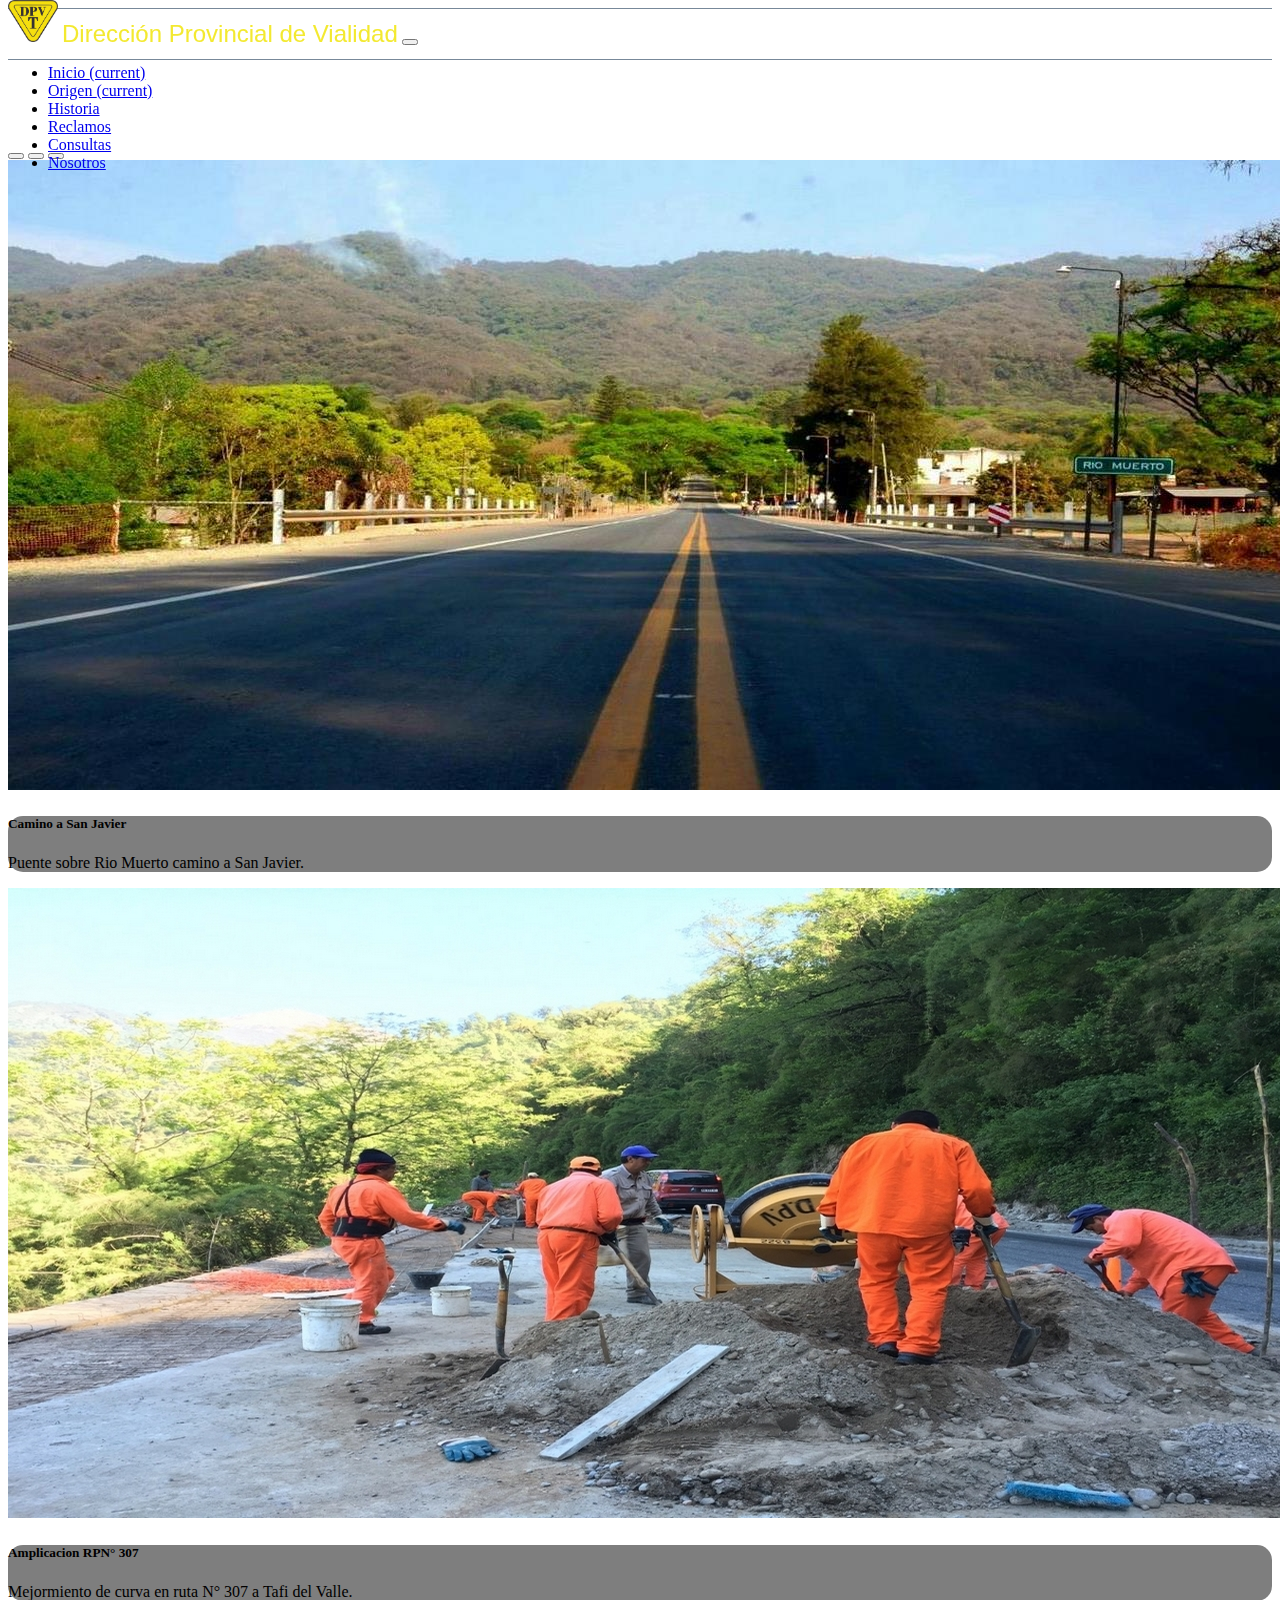
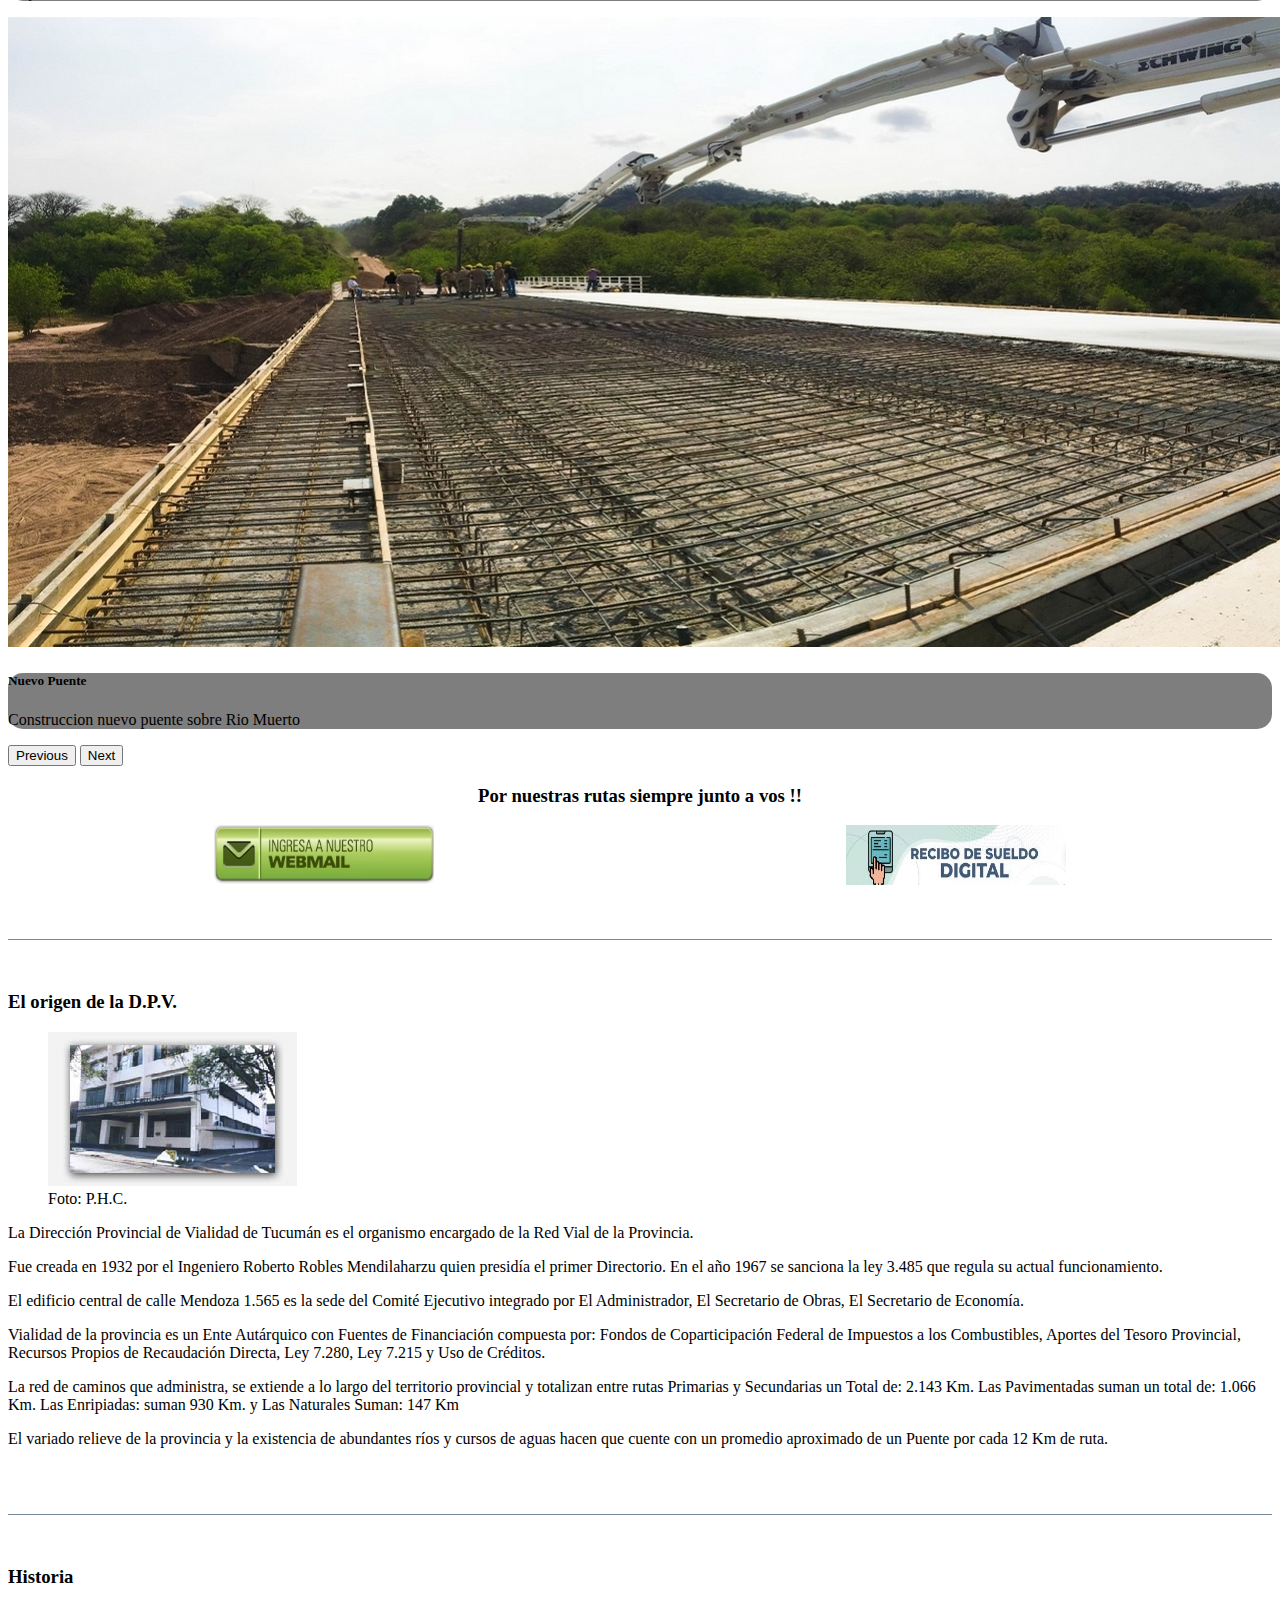
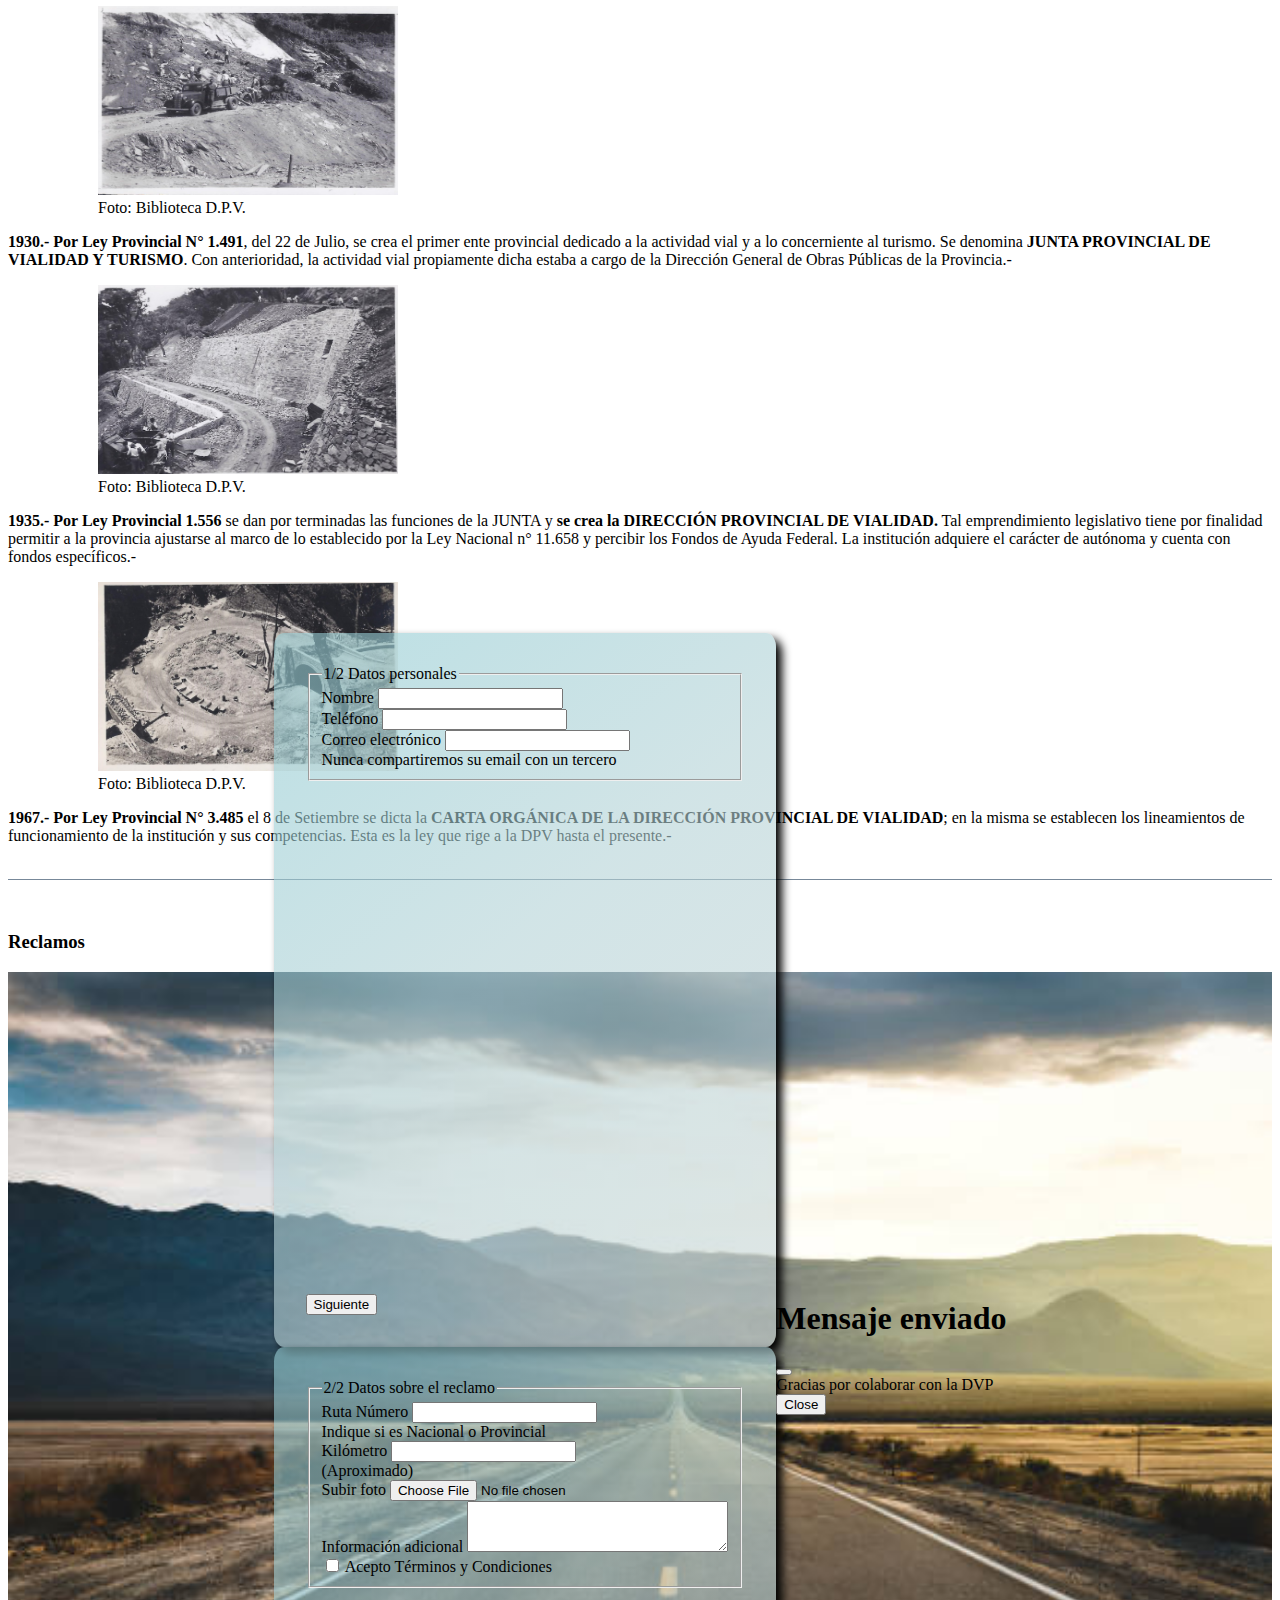
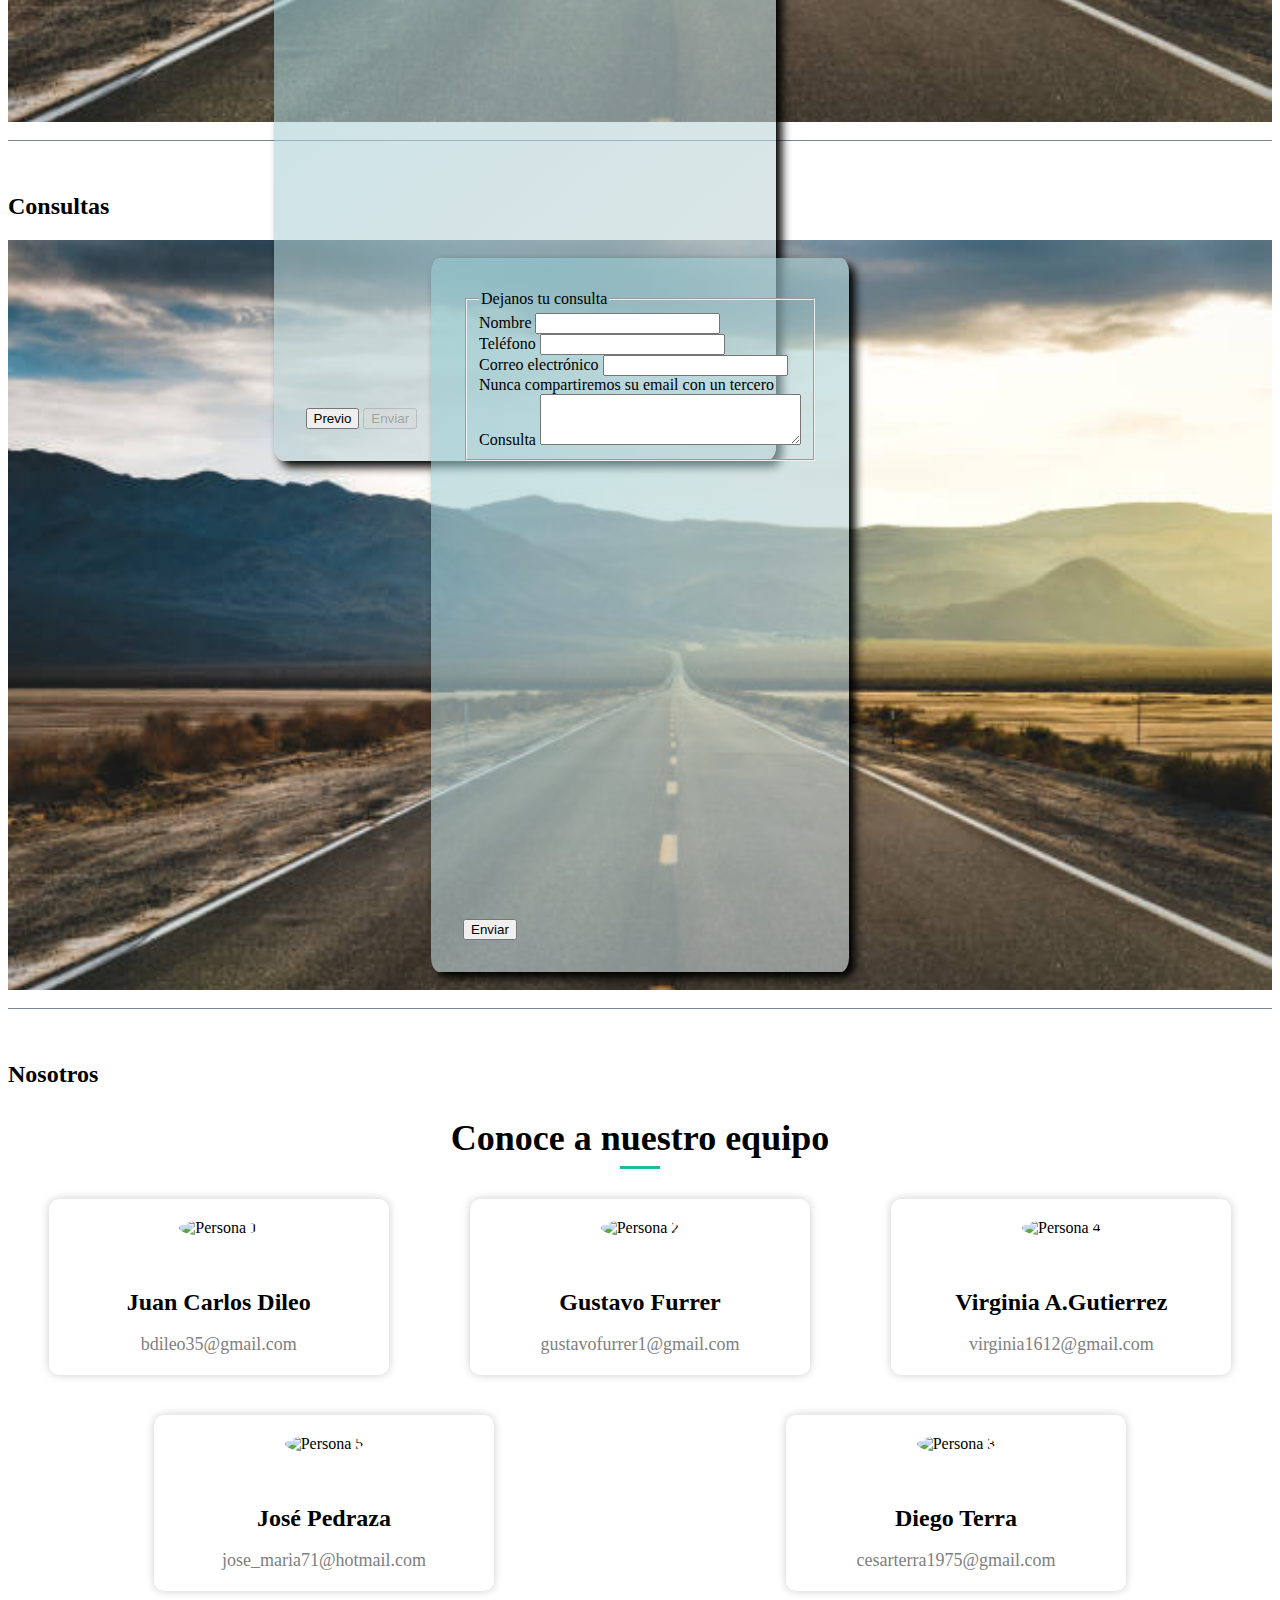
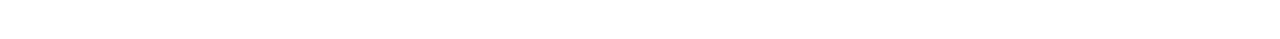
==== commit 12814d25: "Actualizado formConsultas" ====
--- a/index.html
+++ b/index.html
@@ -54,7 +54,7 @@
                             <a class="nav-link" href="#Reclamos1">Reclamos</a>
                         </li>
                         <li class="nav-item">
-                            <a class="nav-link " href="#Contacto1">Contactos</a>
+                            <a class="nav-link " href="#Consulta1">Consultas</a>
                         </li>
                         <li class="nav-item">
                             <a class="nav-link " href="#Nosotros1">Nosotros</a>
@@ -132,26 +132,15 @@
 
             <!-- Alineacion de webmail y boleta  -->
 
-            <!-- <h3 style="text-align:center">Por nuestras rutas siempre junto a vos !!</h3>
-
-            <a class="pwebmail" href="http://www.mecontuc.gov.ar/correomecon/src/login.php" target="_blank">
-                <img border="0" alt="webmail" src="./assets/webmail.png" width="220" height="60">
-            </a>
-
-
-            <a class="boleta" href="https://boletas.dpvtucuman.gob.ar/" target="_blank">
-                <img border="0" alt="ReciboDigital" src="./assets/boleta.jpg" width="220" height="60">
-            </a> -->
-
             <h3 style="text-align:center">Por nuestras rutas siempre junto a vos !!</h3>
             <div class="my-5  mailBoletas">
-    
-                <a  href="http://www.mecontuc.gov.ar/correomecon/src/login.php" target="_blank">
+
+                <a href="http://www.mecontuc.gov.ar/correomecon/src/login.php" target="_blank">
                     <img border="0" alt="webmail" src="./assets/webmail.png" width="220" height="60">
                 </a>
-    
-    
-                <a  href="https://boletas.dpvtucuman.gob.ar/" target="_blank">
+
+
+                <a href="https://boletas.dpvtucuman.gob.ar/" target="_blank">
                     <img border="0" alt="ReciboDigital" src="./assets/boleta.jpg" width="220" height="60">
                 </a>
 
@@ -365,40 +354,42 @@
             </div>
 
 
-            <div id="Contacto1" class="mb-5">
+            <div id="Consulta1" class="mb-5">
                 <br>
             </div>
-            <div class="container"><!--Sección Contacto-->
-                <h2 id="lblContacto" class="display-6 mb-3">Contacto</h2>
+            <div class="container"><!--Sección Consulta-->
+                <h2 id="lblContacto" class="display-6 mb-3">Consultas</h2>
 
                 <section id="Contacto" class="row">
                     <div class="col-12 col-sm-11 col-md-8 col-lg-6">
-                        <form id="frmContacto">
+                        <form id="frmConsulta">
                             <fieldset>
                                 <legend class="mb-3">Dejanos tu consulta</legend>
                                 <div class="mb-3"><!--NombreCompleto-->
-                                    <label for="fullName" class="form-label">Nombre</label>
-                                    <input type="text" id="fullName" class="form-control">
+                                    <label for="fullNameC" class="form-label">Nombre</label>
+                                    <input type="text" id="fullNameC" class="form-control">
                                 </div>
                                 <div class="mb-3"><!--Telefono-->
-                                    <label for="telefono" class="form-label">Teléfono</label>
-                                    <input type="tel" id="telefono" class="form-control">
+                                    <label for="telefonoC" class="form-label">Teléfono</label>
+                                    <input type="tel" id="telefonoC" class="form-control">
                                 </div>
                                 <div class="mb-3"><!--Email-->
-                                    <label for="email" class="form-label">Correo electrónico</label>
-                                    <input type="email" id="email" class="form-control" aria-describedby="emailHelp">
+                                    <label for="emailC" class="form-label">Correo electrónico</label>
+                                    <input type="email" id="emailC" class="form-control" aria-describedby="emailHelp">
                                     <div id="emailHelp" class="form-text">Nunca compartiremos su email con un tercero
                                     </div>
                                 </div>
+
                                 <div class="mb-3"><!--Consulta-->
-                                    <label for="Consulta" class="form-label">Consulta</label>
-                                    <textarea class="form-control" name="Consulta" rows="6"></textarea>
+                                    <label for="ConsultaC" class="form-label">Consulta</label>
+                                    <textarea id="ConsultaC" class="form-control" cols="30" rows="3"></textarea>
 
                                 </div>
 
                             </fieldset>
-                            <div>
-                                <button type="submit" class="btn btn-outline-dark">Enviar</button>
+                            <div class="d-flex btnForm"> <!--btnConsulta-->
+                                <button id="btnEnvConsulta" type="submit" class="btn btn-outline-dark btnConsulta"
+                                    data-bs-toggle="modal" data-bs-target="#formModal">Enviar</button>
                             </div>
                         </form>
 
@@ -415,40 +406,40 @@
         <div class="container  "><!--Sección Nosotros-->
             <h2 class="display-6">Nosotros</h2>
             <section id="Nosotros" class="row">
-                
+
                 <h2 class="section-title">Conoce a nuestro equipo</h2>
                 <div class="team bg-body-secondary ">
-                        <div class="team-member">
-                            <img src="https://randomuser.me/api/portraits/men/1.jpg" alt="Persona 1">
-                            <h4>Juan Carlos Dileo</h4>
-                            <p>bdileo35@gmail.com</p>
-                        </div>
-                        <div class="team-member">
-                            <img src="https://randomuser.me/api/portraits/men/3.jpg" alt="Persona 2">
-                            <h4>Gustavo Furrer</h4>
-                            <p>gustavofurrer1@gmail.com</p>
-                        </div>
-                        <div class="team-member">
-                            <img src="https://randomuser.me/api/portraits/women/4.jpg" alt="Persona 4">
-                            <h4>Virginia A.Gutierrez </h4>
-                            <p>virginia1612@gmail.com</p>
-                        </div>
-                        <div class="team-member">
-                            <img src="https://randomuser.me/api/portraits/men/6.jpg" alt="Persona 5">
-                            <h4>José Pedraza</h4>
-                            <p>jose_maria71@hotmail.com</p>
-                        </div>
-                        <div class="team-member">
-                            <img src="https://randomuser.me/api/portraits/men/2.jpg" alt="Persona 3">
-                            <h4>Diego Terra</h4>
-                            <p>cesarterra1975@gmail.com</p>
-                        </div>
-                    </div>
-                
+                    <div class="team-member">
+                        <img src="https://randomuser.me/api/portraits/men/1.jpg" alt="Persona 1">
+                        <h4>Juan Carlos Dileo</h4>
+                        <p>bdileo35@gmail.com</p>
+                    </div>
+                    <div class="team-member">
+                        <img src="https://randomuser.me/api/portraits/men/3.jpg" alt="Persona 2">
+                        <h4>Gustavo Furrer</h4>
+                        <p>gustavofurrer1@gmail.com</p>
+                    </div>
+                    <div class="team-member">
+                        <img src="https://randomuser.me/api/portraits/women/4.jpg" alt="Persona 4">
+                        <h4>Virginia A.Gutierrez </h4>
+                        <p>virginia1612@gmail.com</p>
+                    </div>
+                    <div class="team-member">
+                        <img src="https://randomuser.me/api/portraits/men/6.jpg" alt="Persona 5">
+                        <h4>José Pedraza</h4>
+                        <p>jose_maria71@hotmail.com</p>
+                    </div>
+                    <div class="team-member">
+                        <img src="https://randomuser.me/api/portraits/men/2.jpg" alt="Persona 3">
+                        <h4>Diego Terra</h4>
+                        <p>cesarterra1975@gmail.com</p>
+                    </div>
+                </div>
+
             </section>
         </div>
     </div>
-   
+
 
     <script src="https://cdn.jsdelivr.net/npm/bootstrap@5.3.0-alpha1/dist/js/bootstrap.bundle.min.js"
         integrity="sha384-w76AqPfDkMBDXo30jS1Sgez6pr3x5MlQ1ZAGC+nuZB+EYdgRZgiwxhTBTkF7CXvN"
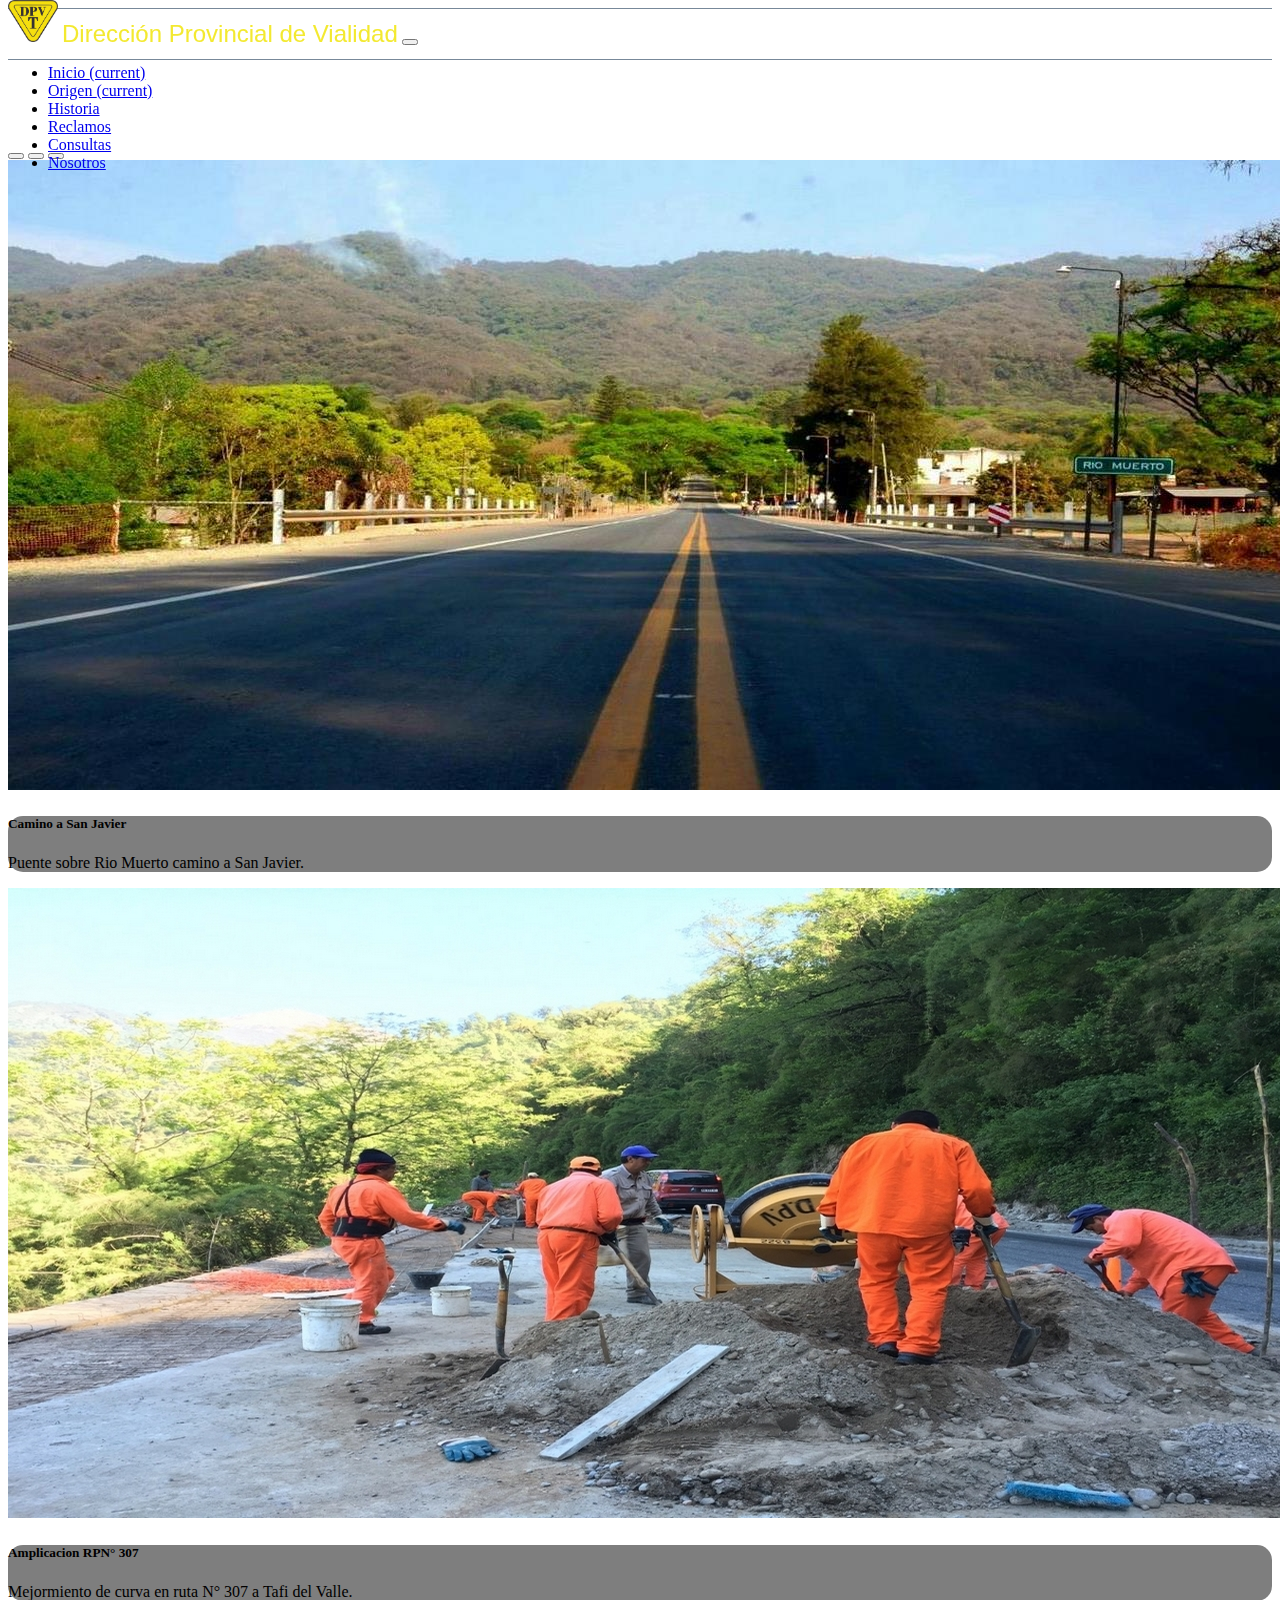
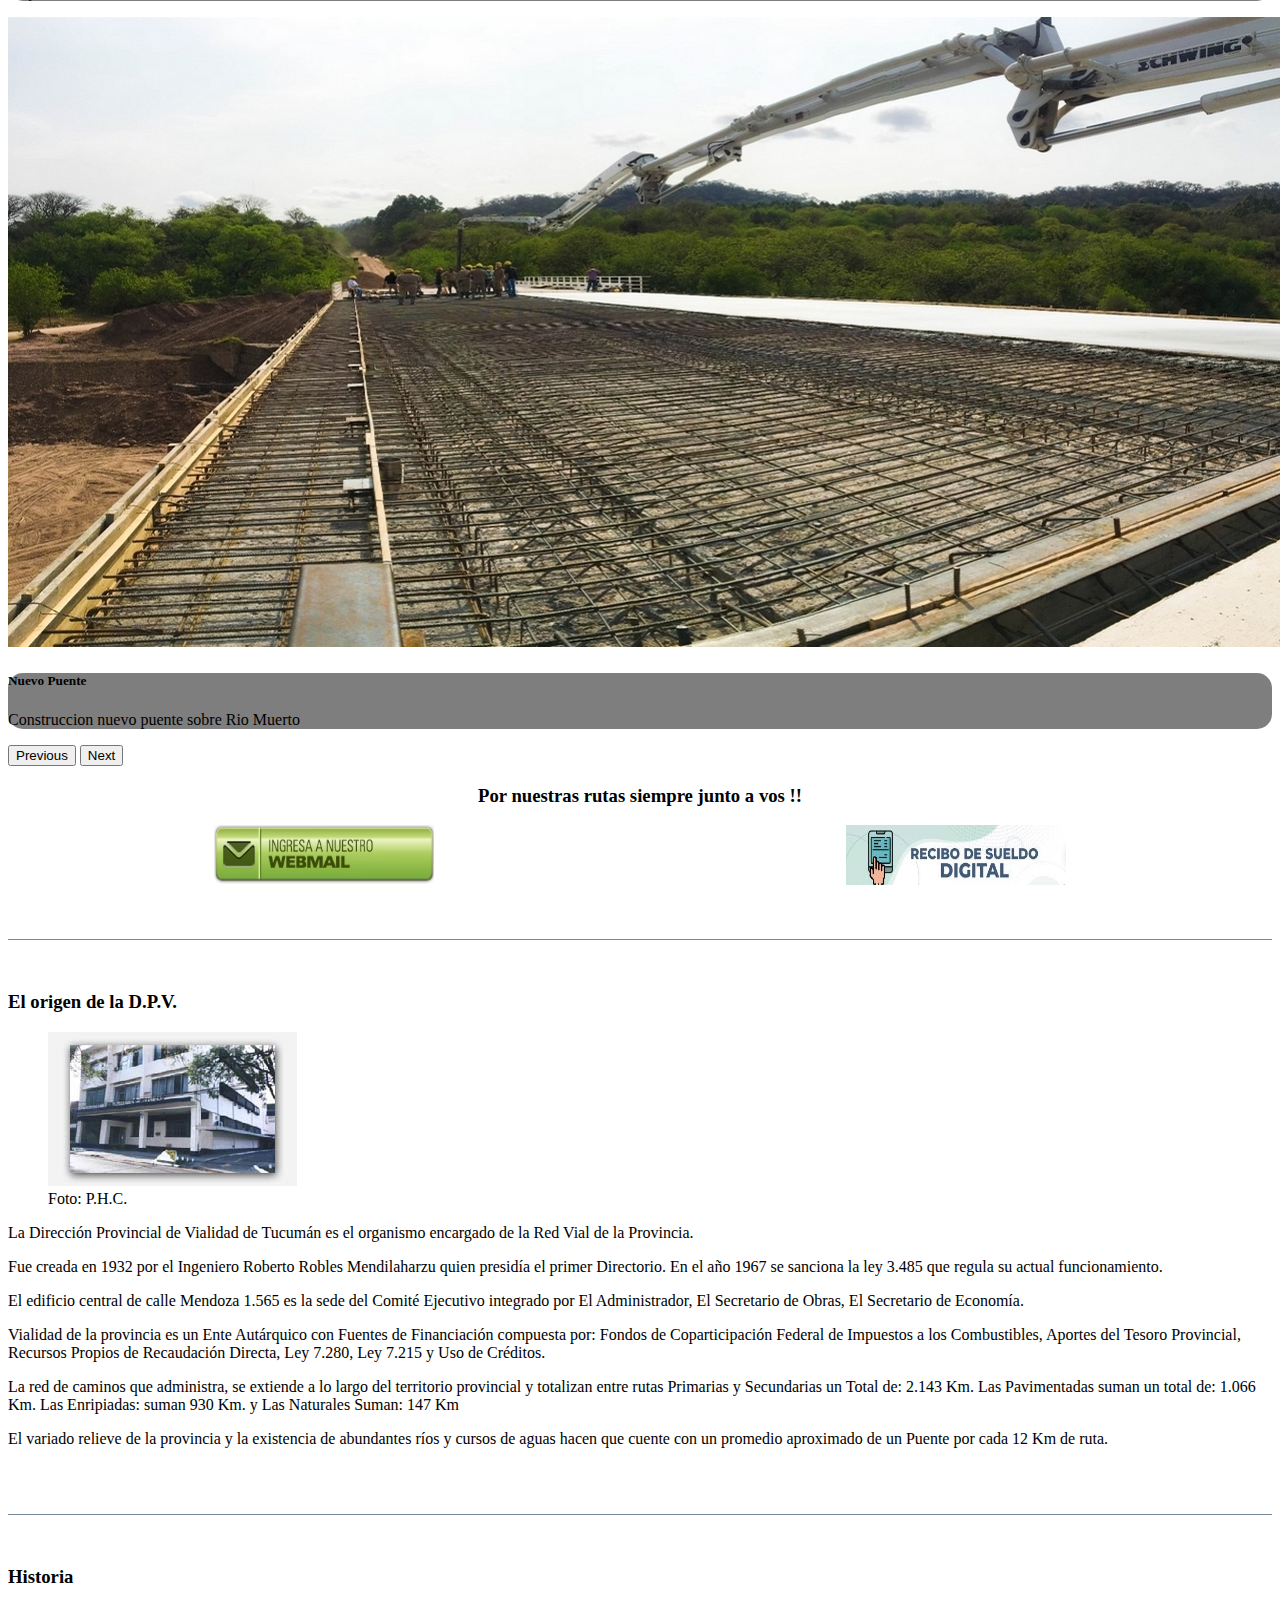
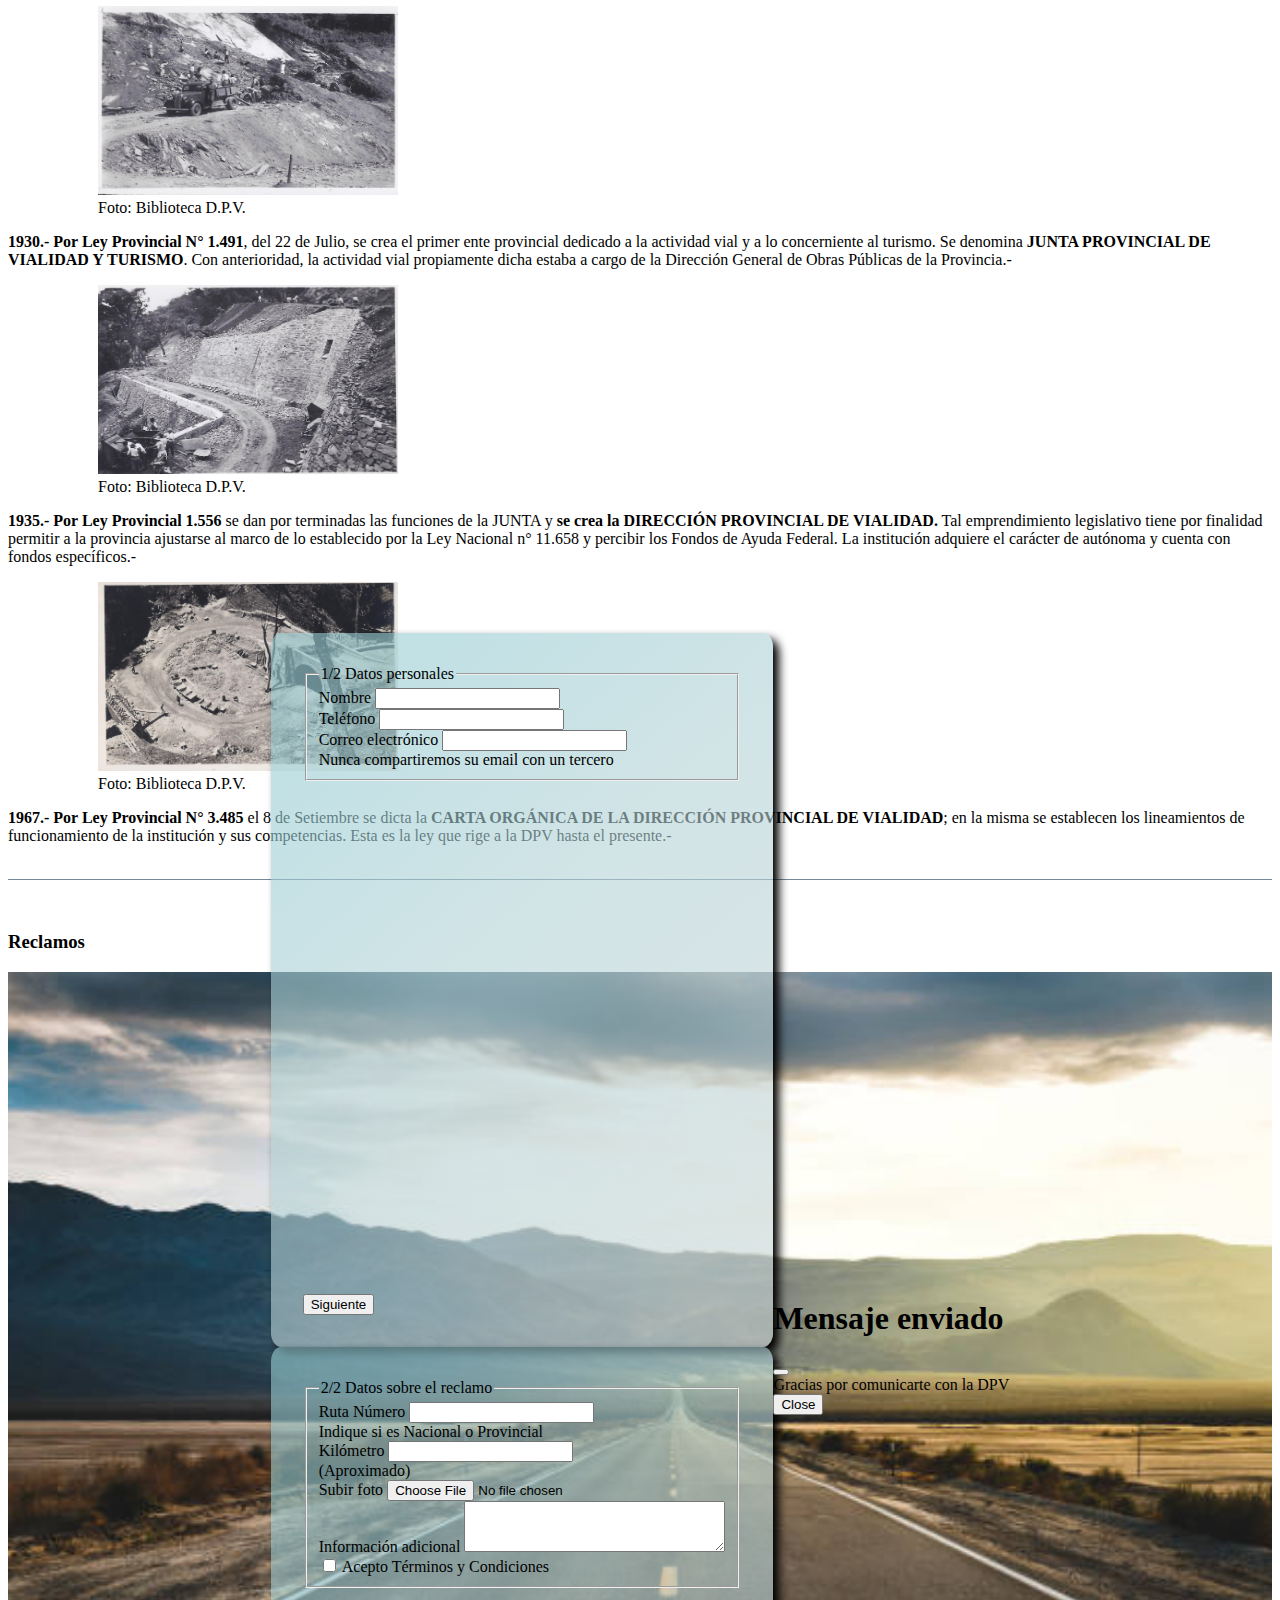
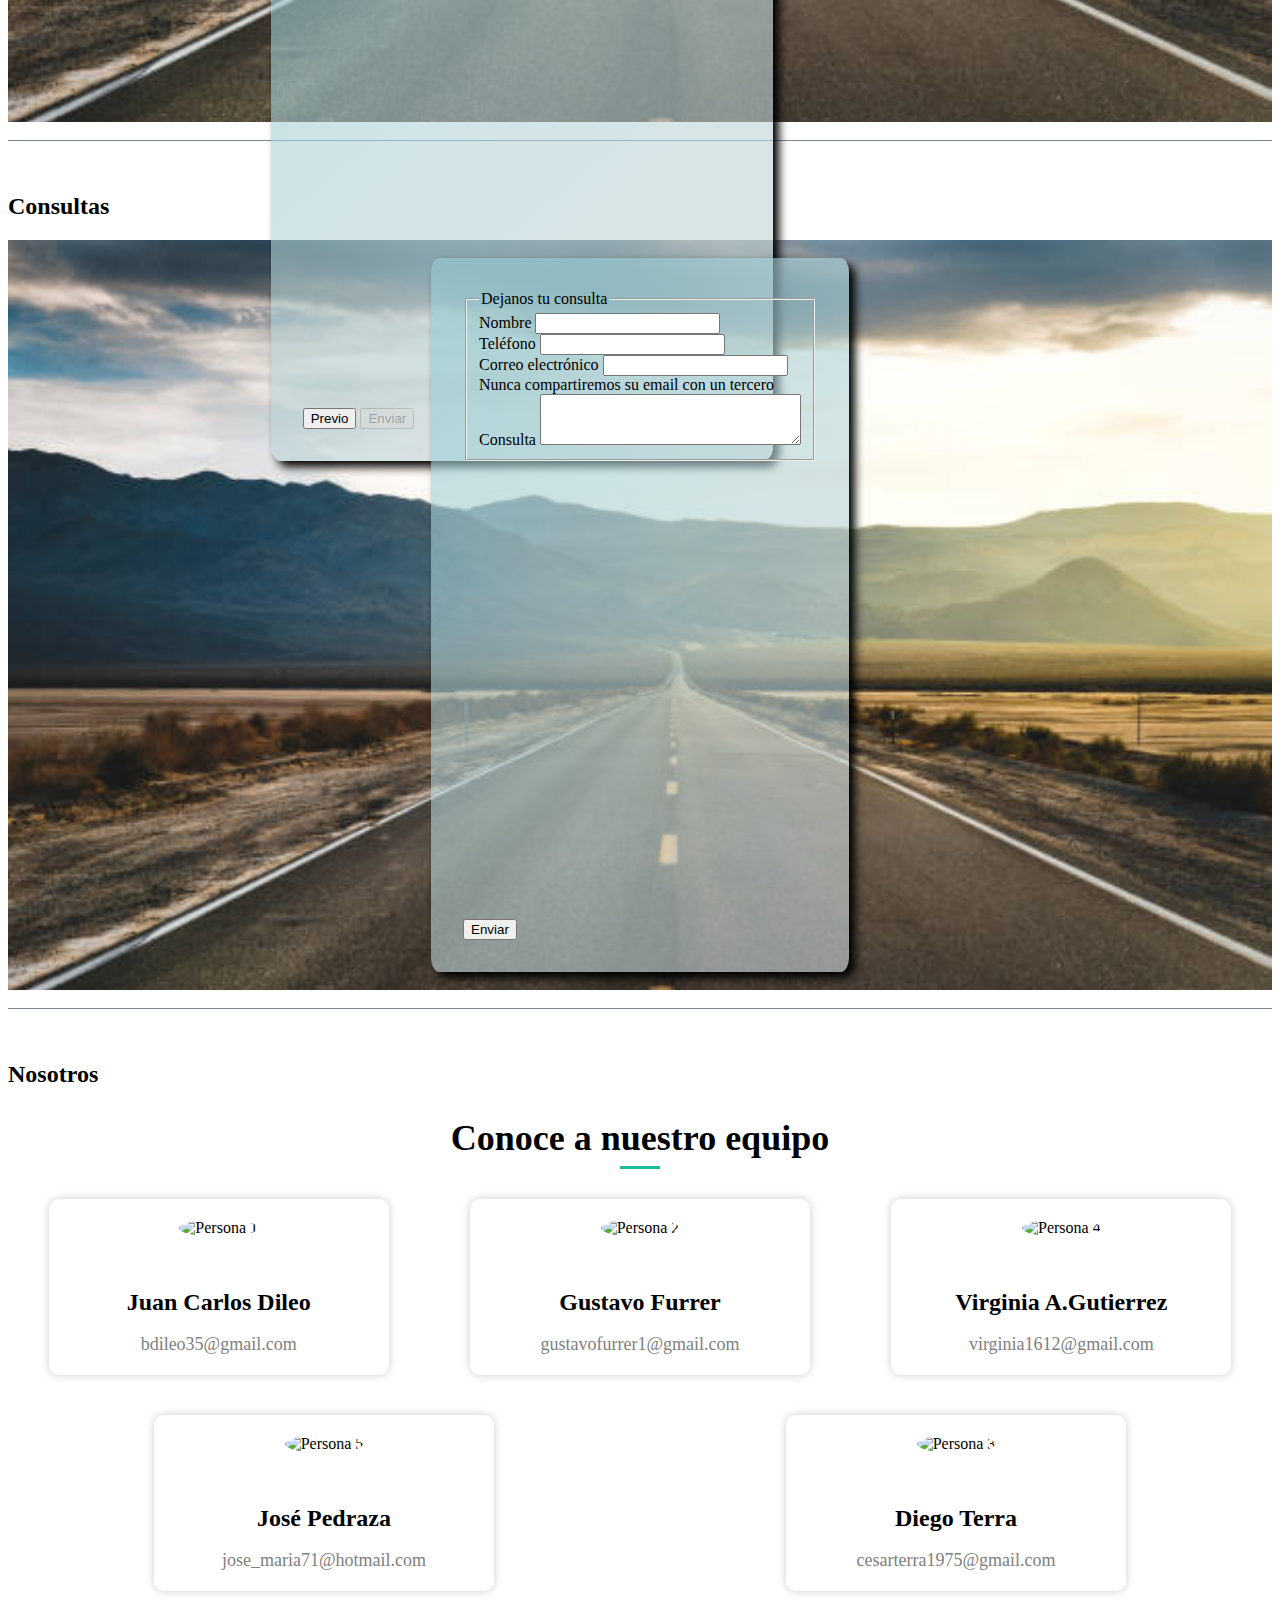
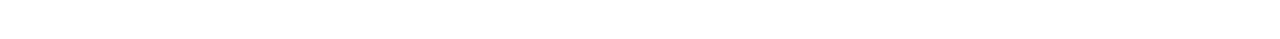
==== commit b6187954: "Actualizado: fotos form, TyC y error de ref" ====
--- a/index.html
+++ b/index.html
@@ -340,7 +340,7 @@
                                         aria-label="Close"></button>
                                 </div>
                                 <div class="modal-body">
-                                    Gracias por colaborar con la DVP
+                                    Gracias por comunicarte con la DPV
                                 </div>
                                 <div class="modal-footer">
                                     <button type="button" class="btn btn-secondary"
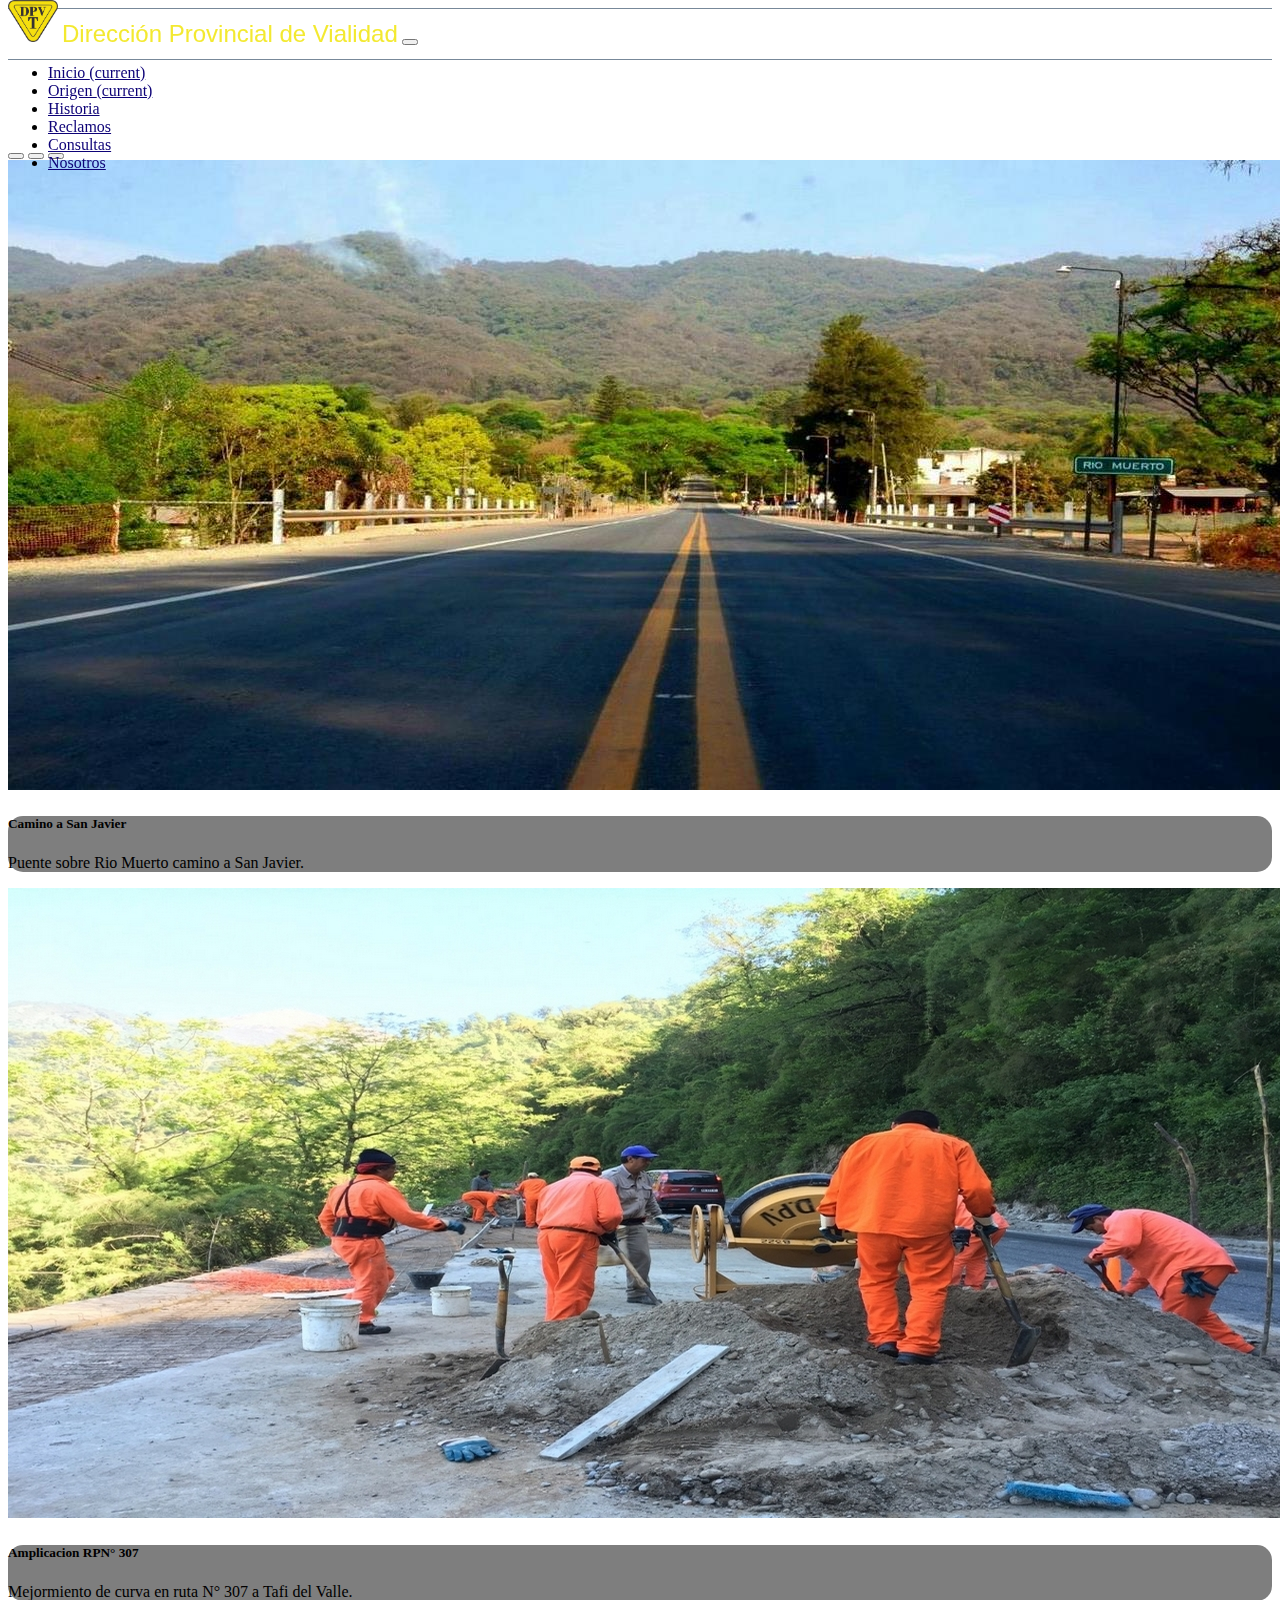
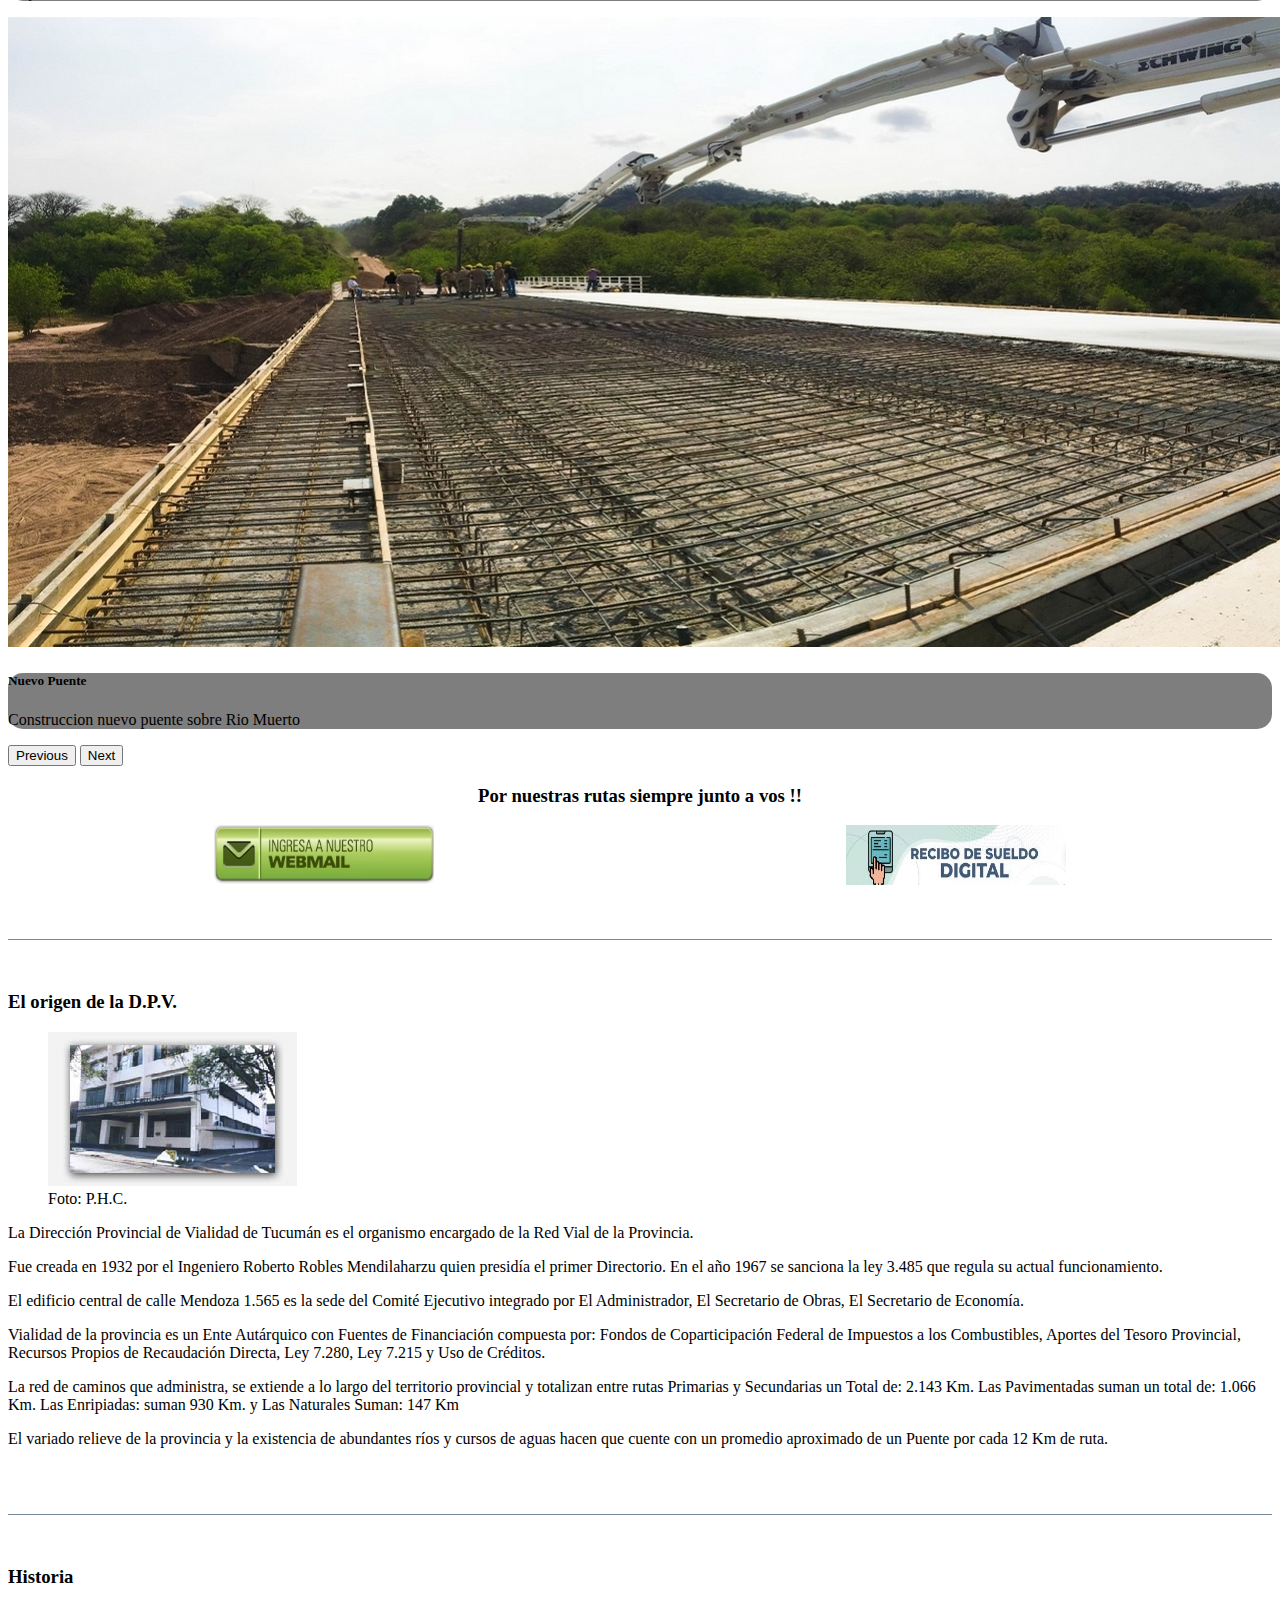
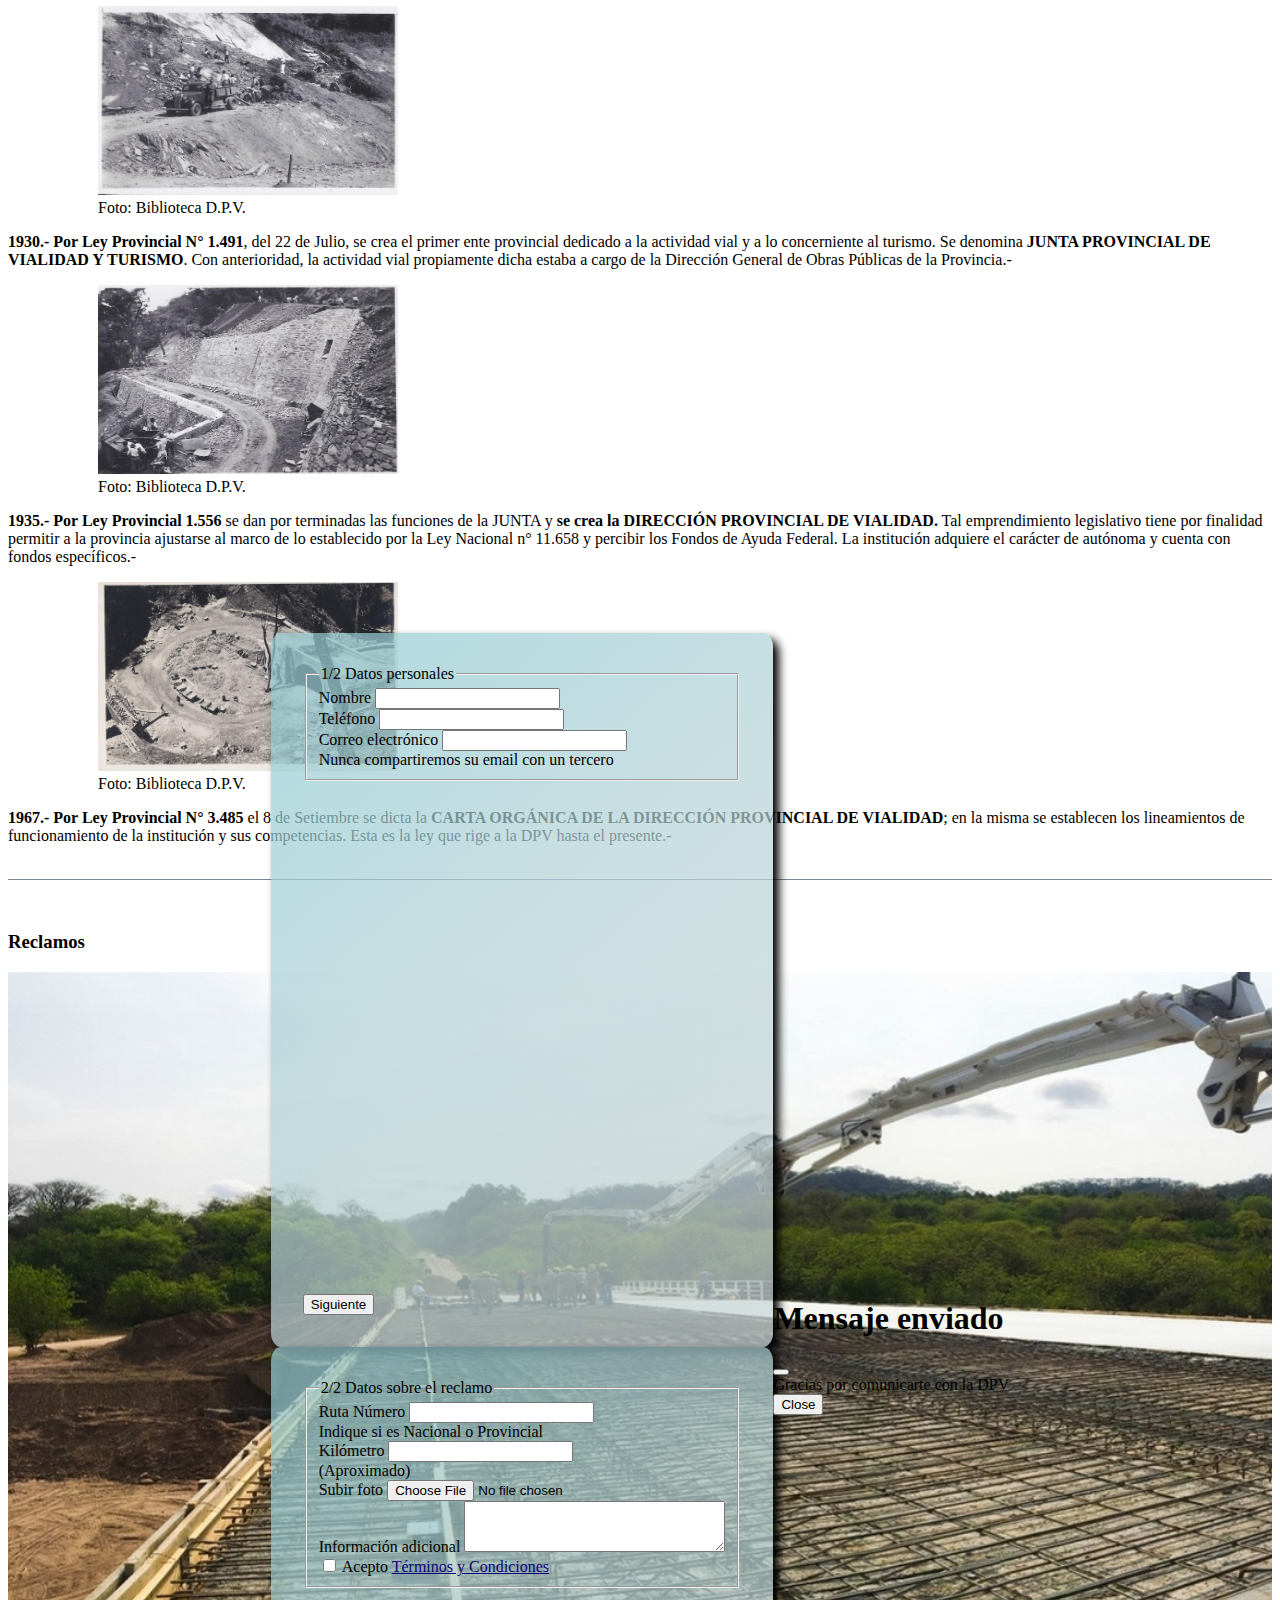
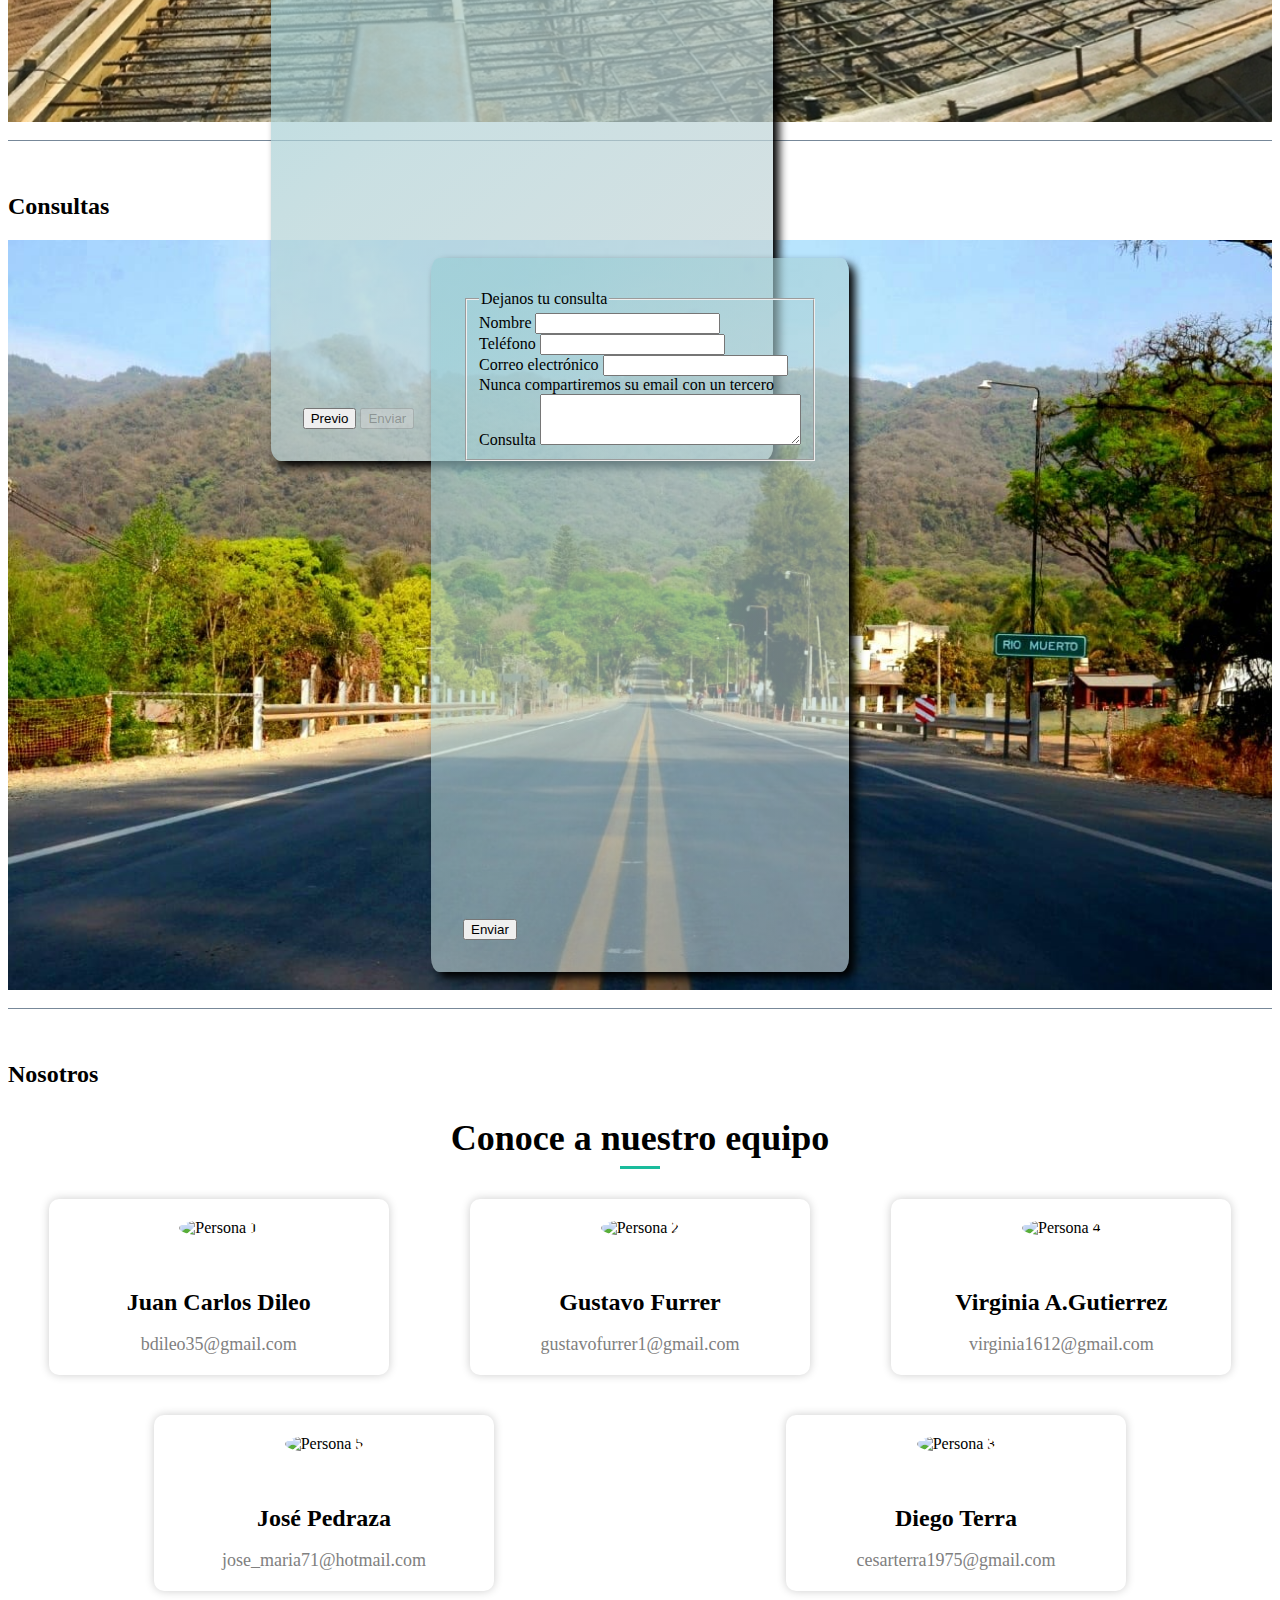
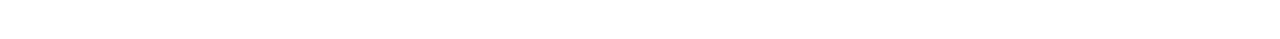
==== commit c528551f: "Se agregan los prevent default que faltaban en el js" ====
--- a/index.html
+++ b/index.html
@@ -16,9 +16,9 @@
         integrity="sha384-KK94CHFLLe+nY2dmCWGMq91rCGa5gtU4mk92HdvYe+M/SXH301p5ILy+dN9+nJOZ" crossorigin="anonymous">
     <!-- css Nosotros   -->
     <link rel="stylesheet" href="./style_nos.css">
-    <link rel="stylesheet" href="https://cdnjs.cloudflare.com/ajax/libs/twitter-bootstrap/5.1.3/css/bootstrap.min.css"
+    <!-- <link rel="stylesheet" href="https://cdnjs.cloudflare.com/ajax/libs/twitter-bootstrap/5.1.3/css/bootstrap.min.css"
         integrity="sha512-rN/+lhZ+X8IvHJNrcE0gJLEHznpSPdjx+1CjJstvuBQDzWXbcaXoO/Yz+DF1LJklLzBw5SXTU5P5U5EDlcA/1w=="
-        crossorigin="anonymous" referrerpolicy="no-referrer" />
+        crossorigin="anonymous" referrerpolicy="no-referrer" /> -->
     <title>TrabajoFinalGrupo2</title>
 </head>
 
@@ -314,7 +314,7 @@
 
                                 <div class="mb-3">
                                     <input type="checkbox" id="check" class="form-check-input">
-                                    <label for="check" class="form-check-label">Acepto Términos y Condiciones</label>
+                                    <label for="check" class="form-check-label">Acepto <a href="./assets/Terminos y condiciones.pdf" target="_blank">Términos y Condiciones</a></label>
                                 </div>
 
                             </fieldset>
--- a/css/styles.css
+++ b/css/styles.css
@@ -15,6 +15,12 @@
   padding-left: 80px;
 }
 
+a:link{
+  color: rgb(13, 2, 119);
+}
+a:visited{
+  color: rgb(78, 8, 118);
+}
 .boleta {
   text-align: right;
   padding-left: 680px;
@@ -75,16 +81,11 @@
 }
 .main-article {
   margin-top: 2rem;
-  /*margin-bottom: 8rem;*/
-  /*padding-bottom: 2rem;*/
-  /*border-top: 1px solid lightslategray;
-  
-  border-bottom: 1px solid lightslategray;
-*/
+
 }
 
 #Contacto {
-  background-image: url("../assets/Camino1.jpg");
+  background-image: url("../assets/slide1.jpeg");
   background-size: cover;
   height: 750px;
   display: flex;
@@ -93,7 +94,7 @@
 }
 
 #Reclamos {
-  background-image: url("../assets/Camino1.jpg");
+  background-image: url("../assets/slide3sm.jpg");
   background-size: cover;
   height: 750px;
   display: flex;
@@ -102,7 +103,8 @@
 }
 
 #Reclamos form {
-  background: linear-gradient(140deg, rgba(150, 204, 211, 0.6) 10%, rgba(179, 210, 214, 0.6) 45%, rgba(202, 213, 215, 0.6) 100%);
+  background: linear-gradient(140deg, rgba(150, 204, 211, 0.7) 10%, rgba(179, 210, 214, 0.7) 45%, rgba(202, 213, 215, 0.7) 100%);
+  font-weight:500;
   padding: 2rem;
   box-shadow: 6px 6px 10px;
   border-radius: 2%;
@@ -114,6 +116,7 @@
 
 #Contacto form {
   background: linear-gradient(140deg, rgb(150, 204, 211, 0.6) 10%, rgb(179, 210, 214, 0.6) 45%, rgb(202, 213, 215, 0.6) 100%);
+  font-weight:500;
   padding: 2rem;
   box-shadow: 6px 6px 10px;
   border-radius: 2%;
